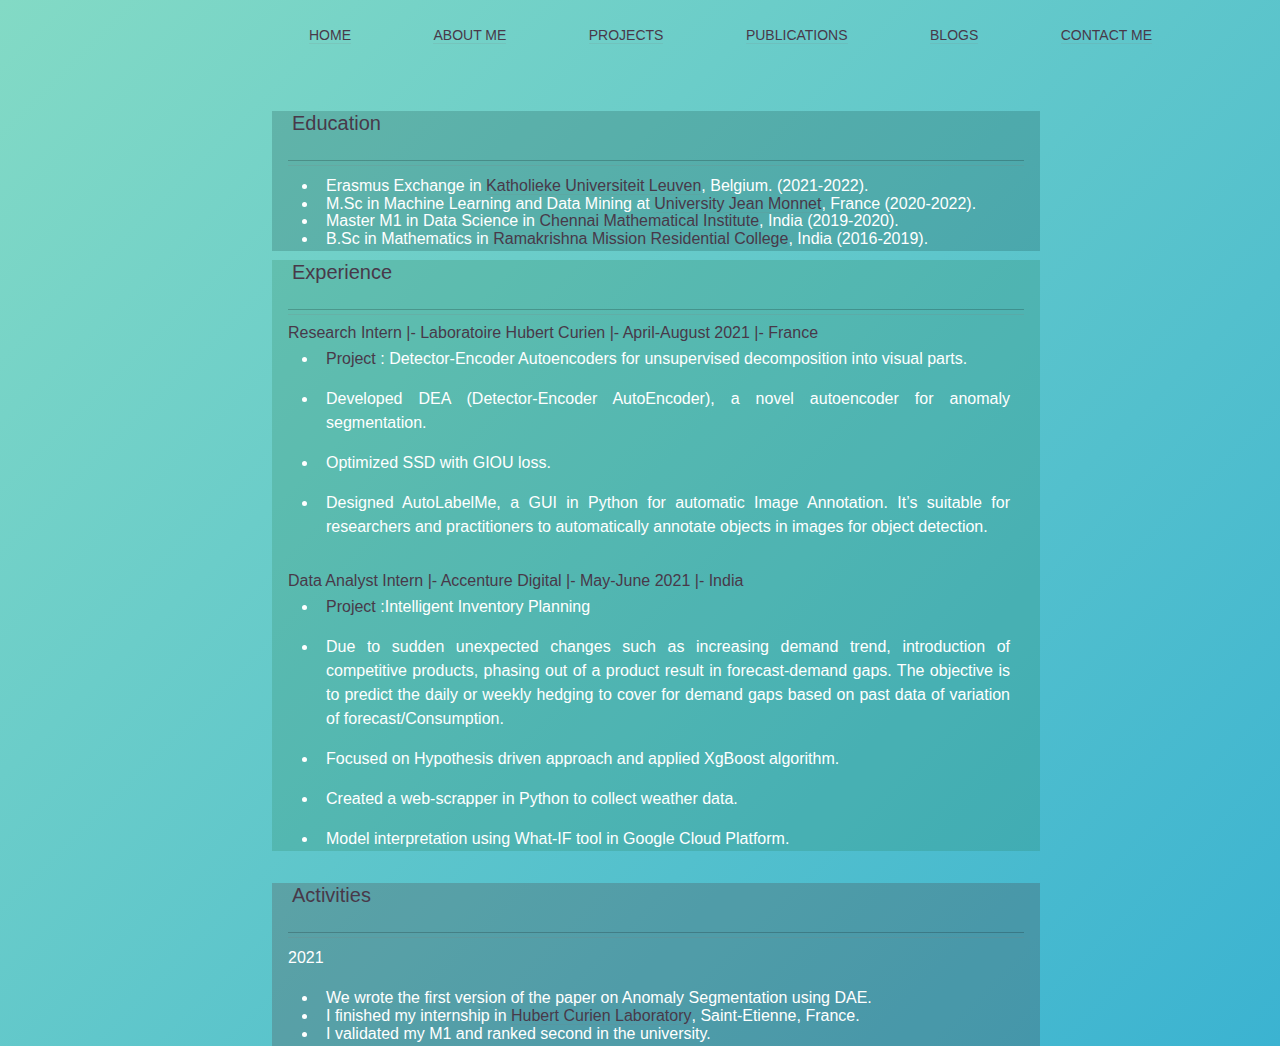
==== about-me.html @ 8ea0d75a "added experience section" ====
<!DOCTYPE html>
<html lang="en">
<head>
		<title>Md.Sadil Khan</title>
		<link rel="apple-touch-icon" sizes="180x180" href="favicon/apple-touch-icon.png">
		<link rel="icon" type="image/png" sizes="32x32" href="favicon/favicon-32x32.png">
		<link rel="icon" type="image/png" sizes="16x16" href="favicon/favicon-16x16.png">
		<link rel="manifest" href="favicon/site.webmanifest">
		<link rel="mask-icon" href="favicon/safari-pinned-tab.svg" color="#44c4e4">
		<meta name="msapplication-TileColor" content="#da532c">
		<meta name="theme-color" content="#ffffff">
    <meta charset="utf-8">
		<meta name="viewport" content="width=device-width, initial-scale=1, user-scalable=no" />
		<link rel="stylesheet" href="assets/css/main.css" />
		<noscript><link rel="stylesheet" href="assets/css/noscript.css" /></noscript>

    <link rel="stylesheet" href="assets/css/styles.css">
</head>
<body>
    <section style="height:100%">
        <!-- Nav -->
        <header>
		<div class="container">
			<nav>
				<ul>
					<li><a href="index.html"><b>Home</b></a></li>
					<li><a href="about-me.html"><b>About Me</b></a></li>
					<li>
						<a href="projects.html"><b>Projects</b></a>
					</li>
					<li><a href="publications.html"><b>Publications</b></a></li>
					<li><a href="blogs.html"><b>Blogs</b></a></li>
					<li><a href="contacts.html"><b>Contact Me</b></a></li>
				</ul>
			</nav>
        </div> 
    </header>

	<div style="background: rgba(12, 56, 49, 0.2);margin-top: 4em; margin-left: 17em;margin-right: 15em;">
			<h3 style="margin-left: 1em;"> Education </h3>
			<!-- Main -->
			<hr style="border-top: 1px solid rgb(0, 0, 0,0.2);margin-top: -3em; margin-left: 1em; margin-right: 1em; margin-bottom: 5em">

            <ul style="margin-left: 1em; padding: 0rem 3rem ;">
                <li style="margin-bottom: -1.4em;">
					<p> Erasmus Exchange in <a href="https://www.kuleuven.be/kuleuven/"><strong>Katholieke Universiteit Leuven</strong></a>, Belgium. (2021-2022).</p>
                </li>
                <li style="margin-bottom: -1.4em;">
                   <p> M.Sc in Machine Learning and Data Mining at <a href="https://mldm.univ-st-etienne.fr"><strong>University Jean Monnet</strong></a>, France (2020-2022). </p>
                </li>
                <li style="margin-bottom: -1.4em;">
                    <p> Master M1 in Data Science in <a href="https://www.cmi.ac.in/teaching/msc-data-science/"><strong>Chennai Mathematical Institute</strong></a>, India (2019-2020).</p>
                </li>
				<li style="margin-bottom: -1.4em;">
					<p>B.Sc in Mathematics in <strong>Ramakrishna Mission Residential College</strong>, India (2016-2019). </p>
				</li>
            </ul>
		</div>

		<div style="background: rgba(35, 121, 73, 0.2);margin-top: 2em; margin-left: 17em; margin-right: 15em;">
			<h3 style="margin-left: 1em;"> Experience </h3>
			<hr style="border-top: 1px solid rgb(0, 0, 0,0.2);margin-top: -3em; margin-left: 1em; margin-right: 1em; margin-bottom: 5em">
			<h4 style="margin-top: 2em; margin-left: 1em;">Research Intern |- Laboratoire Hubert Curien |- April-August 2021 |- France</h4>
			<ul style="margin-left: 1em; padding: 0rem 3rem;">
				<li class="l1">
					<p> <strong>Project</strong> : Detector-Encoder Autoencoders for unsupervised decomposition into visual parts.</p>

				</li>
				<li class="l1">
					<p>Developed DEA (Detector-Encoder AutoEncoder), a novel autoencoder for anomaly segmentation.</p>
				</li>
				<li class="l1"> 
					<p>
						Optimized SSD with GIOU loss.
					</p>
				</li>
				<li class="l1"> 
				<p>
					Designed AutoLabelMe, a GUI in Python for automatic Image Annotation. It’s suitable for researchers and
					practitioners to automatically annotate objects in images for object detection.
				</p></li>
				
			</ul>

			<h4 style="margin-top: 2em; margin-left: 1em;">Data Analyst Intern |- Accenture Digital |- May-June 2021 |- India</h4>
			<ul style="margin-left: 1em; padding: 0rem 3rem;">
				<li class="l1">
					<p> <strong>Project</strong> :Intelligent Inventory Planning</p>
				</li>
				<li class="l1">
					<p>Due to sudden unexpected changes such as increasing demand trend, introduction of competitive products, phasing out of a product result in forecast-demand gaps.
						The objective is to predict the daily or weekly hedging to cover for demand gaps based on past data of variation of forecast/Consumption.</p>
				</li>
				<li class="l1"> 
					<p>
						Focused on Hypothesis driven approach and applied XgBoost algorithm.
					</p>
				</li>
				<li class="l1">
					<p>
						Created a web-scrapper in Python to collect weather data.
					</p>
				</li>
				<li class="l1"> 
				<p>
					Model interpretation using What-IF tool in Google Cloud Platform.
				</p></li>
				
			</ul>

		
		</div>

		<div style="background: rgba(80, 21, 21, 0.2);margin-top: 2em; margin-left: 17em; margin-right: 15em;">
			<h3 style="margin-left: 1em;"> Activities </h3>

			<hr style="border-top: 1px solid rgb(0, 0, 0,0.2);margin-top: -3em; margin-left: 1em; margin-right: 1em; margin-bottom: 5em">
				
			<p style="margin-top: 2em; margin-left: 1em;">2021</p>
			<ul style="margin-left: 1em; padding: 0rem 3rem;">
				<li style="margin-bottom: -1.4em;">
					<p> We wrote the first version of the paper on Anomaly Segmentation using DAE.</p>

				</li>
				<li style="margin-bottom: -1.4em;">
					<p>I finished my internship in <a href="https://laboratoirehubertcurien.univ-st-etienne.fr/en/index.html"><strong>Hubert Curien Laboratory</strong></a>, Saint-Etienne, France.</p>
				</li>
				<li style="margin-bottom: -1.4em;"> 
					<p>
						I validated my M1 and ranked second in the university.
					</p>
				</li>
			</ul>


		</div>





<!-- Scripts -->
<script src="assets/js/jquery.dropotron.min.js"></script>
<script src="assets/js/jquery.scrolly.min.js"></script>
<script src="assets/js/jquery.scrollex.min.js"></script>
<script src="assets/js/browser.min.js"></script>
<script src="assets/js/breakpoints.min.js"></script>
<script src="assets/js/util.js"></script>
<script src="assets/js/main.js"></script>

</section>

</body>
</html>
---- assets/css/main.css ----
@import url("https://fonts.googleapis.com/css?family=Source+Sans+Pro:300,300italic,400,400italic,600");
@import url("fontawesome-all.min.css");

/*
	Helios by HTML5 UP
	html5up.net | @ajlkn
	Free for personal and commercial use under the CCA 3.0 license (html5up.net/license)
*/


html, body, div, span, applet, object,
iframe, h1, h2, h3, h4, h5, h6, p, blockquote,
pre, a, abbr, acronym, address, big, cite,
code, del, dfn, em, img, ins, kbd, q, s, samp,
small, strike, strong, sub, sup, tt, var, b,
u, i, center, dl, dt, dd, ol, ul, li, fieldset,
form, label, legend, table, caption, tbody,
tfoot, thead, tr, th, td, article, aside,
canvas, details, embed, figure, figcaption,
footer, header, hgroup, menu, nav, output, ruby,
section, summary, time, mark, audio, video {
	margin: 0;
	padding: 0;
	border: 0;
	font-size: 100%;
	font: inherit;
	vertical-align: baseline;}

body {
	background-color: white;
	color: black;
	}
dark-mode {
	background-color: black;
	color: white;
	}

article, aside, details, figcaption, figure,
footer, header, hgroup, menu, nav, section {
	display: block;}

body {
	line-height: 1;
}

#toc_container {
    background: #afb6bd none repeat scroll 0 0;
    border: 1px solid #aaa;
    display: table;
    font-size: 95%;
    margin-bottom: 1em;
    padding: 20px;
    width: auto;
}

.toc_title {
    font-weight: 700;
    text-align: center;
}

#toc_container li, #toc_container ul, #toc_container ul li{
    list-style: outside none none !important;
}


figure {
	border: 1px #000000 solid;
	padding: 4px;
	margin: auto;
  }
  
  figcaption {
	background-color: rgb(0, 0, 0);
	color: rgb(255, 255, 255);
	font-style: italic;
	padding: 2px;
	text-align: center;
  }

ol, ul {
	list-style: none;
}

blockquote, q {
	quotes: none;
}

	blockquote:before, blockquote:after, q:before, q:after {
		content: '';
		content: none;
	}

table {
	border-collapse: collapse;
	border-spacing: 0;
}

body {
	-webkit-text-size-adjust: none;
}

mark {
	background-color: transparent;
	color: inherit;
}

input::-moz-focus-inner {
	border: 0;
	padding: 0;
}

input, select, textarea {
	-moz-appearance: none;
	-webkit-appearance: none;
	-ms-appearance: none;
	appearance: none;
}

/* Basic */

	html {
		box-sizing: border-box;
	}

	*, *:before, *:after {
		box-sizing: inherit;
	}

	body {
		background: #f0f4f4;
		color: #5b5b5b;
		font-size: 15pt;
		line-height: 1.85em;
		font-family: 'Source Sans Pro', sans-serif;
		font-weight: 300;
	}

		body.is-preload *, body.is-preload *:before, body.is-preload *:after {
			-moz-animation: none !important;
			-webkit-animation: none !important;
			-ms-animation: none !important;
			animation: none !important;
			-moz-transition: none !important;
			-webkit-transition: none !important;
			-ms-transition: none !important;
			transition: none !important;
		}

	input, textarea, select {
		font-size: 15pt;
		line-height: 1.85em;
		font-family: 'Source Sans Pro', sans-serif;
		font-weight: 300;
	}

	h1, h2, h3, h4, h5, h6 {
		font-weight: 400;
		color: #483949;
		line-height: 1.25em;
	}

	h1 a, h2 a, h3 a, h4 a, h5 a, h6 a {
		color: inherit;
		text-decoration: none;
		border-bottom-color: transparent;
	}

	h1 strong, h2 strong, h3 strong, h4 strong, h5 strong, h6 strong {
		font-weight: 600;
	}

	h2 {
		font-size: 2.85em;
	}

	h3 {
		font-size: 1.25em;
	}

	h4 {
		font-size: 1em;
		margin: 0 0 0.25em 0;
	}

	strong, b {
		font-weight: 400;
		color: #483949;
	}

	em, i {
		font-style: italic;
	}

	a {
		color: inherit;
		border-bottom: solid 1px rgba(128, 128, 128, 0.15);
		text-decoration: none;
		-moz-transition: background-color 0.35s ease-in-out, color 0.35s ease-in-out, border-bottom-color 0.35s ease-in-out;
		-webkit-transition: background-color 0.35s ease-in-out, color 0.35s ease-in-out, border-bottom-color 0.35s ease-in-out;
		-ms-transition: background-color 0.35s ease-in-out, color 0.35s ease-in-out, border-bottom-color 0.35s ease-in-out;
		transition: background-color 0.35s ease-in-out, color 0.35s ease-in-out, border-bottom-color 0.35s ease-in-out;
	}

		a:hover {
			color: #ef8376;
			border-bottom-color: transparent;
		}

	sub {
		position: relative;
		top: 0.5em;
		font-size: 0.8em;
	}

	sup {
		position: relative;
		top: -0.5em;
		font-size: 0.8em;
	}

	blockquote {
		border-left: solid 0.5em #ddd;
		padding: 1em 0 1em 2em;
		font-style: italic;
	}

	p, ul, ol, dl, table {
		margin-bottom: 1em;
	}

	p {
		text-align: justify;
	}

	br.clear {
		clear: both;
	}

	hr {
		position: relative;
		display: block;
		border: 0;
		top: 4.5em;
		margin-bottom: 9em;
		height: 6px;
		border-top: solid 1px rgba(128, 128, 128, 0.2);
		border-bottom: solid 1px rgba(128, 128, 128, 0.2);
	}

		hr:before, hr:after {
			content: '';
			position: absolute;
			top: -8px;
			display: block;
			width: 1px;
			height: 21px;
			background: rgba(128, 128, 128, 0.2);
		}

		hr:before {
			left: -1px;
		}

		hr:after {
			right: -1px;
		}

	.timestamp {
		color: rgba(128, 128, 128, 0.75);
		font-size: 0.8em;
	}

/* Container */

	.container {
		margin: 0 auto;
		max-width: 100%;
		width: 1400px;
	}

		@media screen and (max-width: 1680px) {

			.container {
				width: 1200px;
			}

		}

		@media screen and (max-width: 1280px) {

			.container {
				width: 100%;
			}

		}

		@media screen and (max-width: 960px) {

			.container {
				width: 100%;
			}

		}

		@media screen and (max-width: 840px) {

			.container {
				width: 100%;
			}

		}

		@media screen and (max-width: 736px) {

			.container {
				width: 100%;
			}

		}

/* Row */

	.row {
		display: flex;
		flex-wrap: wrap;
		box-sizing: border-box;
		align-items: stretch;
	}

		.row > * {
			box-sizing: border-box;
		}

		.row.gtr-uniform > * > :last-child {
			margin-bottom: 0;
		}

		.row.aln-left {
			justify-content: flex-start;
		}

		.row.aln-center {
			justify-content: center;
		}

		.row.aln-right {
			justify-content: flex-end;
		}

		.row.aln-top {
			align-items: flex-start;
		}

		.row.aln-middle {
			align-items: center;
		}

		.row.aln-bottom {
			align-items: flex-end;
		}

		.row > .imp {
			order: -1;
		}

		.row > .col-1 {
			width: 8.33333%;
		}

		.row > .off-1 {
			margin-left: 8.33333%;
		}

		.row > .col-2 {
			width: 16.66667%;
		}

		.row > .off-2 {
			margin-left: 16.66667%;
		}

		.row > .col-3 {
			width: 25%;
		}

		.row > .off-3 {
			margin-left: 25%;
		}

		.row > .col-4 {
			width: 33.33333%;
		}

		.row > .off-4 {
			margin-left: 33.33333%;
		}

		.row > .col-5 {
			width: 41.66667%;
		}

		.row > .off-5 {
			margin-left: 41.66667%;
		}

		.row > .col-6 {
			width: 50%;
		}

		.row > .off-6 {
			margin-left: 50%;
		}

		.row > .col-7 {
			width: 58.33333%;
		}

		.row > .off-7 {
			margin-left: 58.33333%;
		}

		.row > .col-8 {
			width: 66.66667%;
		}

		.row > .off-8 {
			margin-left: 66.66667%;
		}

		.row > .col-9 {
			width: 75%;
		}

		.row > .off-9 {
			margin-left: 75%;
		}

		.row > .col-10 {
			width: 83.33333%;
		}

		.row > .off-10 {
			margin-left: 83.33333%;
		}

		.row > .col-11 {
			width: 91.66667%;
		}

		.row > .off-11 {
			margin-left: 91.66667%;
		}

		.row > .col-12 {
			width: 100%;
		}

		.row > .off-12 {
			margin-left: 100%;
		}

		.row.gtr-0 {
			margin-top: 0px;
			margin-left: 0px;
		}

			.row.gtr-0 > * {
				padding: 0px 0 0 0px;
			}

			.row.gtr-0.gtr-uniform {
				margin-top: 0px;
			}

				.row.gtr-0.gtr-uniform > * {
					padding-top: 0px;
				}

		.row.gtr-25 {
			margin-top: -10px;
			margin-left: -10px;
		}

			.row.gtr-25 > * {
				padding: 10px 0 0 10px;
			}

			.row.gtr-25.gtr-uniform {
				margin-top: -10px;
			}

				.row.gtr-25.gtr-uniform > * {
					padding-top: 10px;
				}

		.row.gtr-50 {
			margin-top: -20px;
			margin-left: -20px;
		}

			.row.gtr-50 > * {
				padding: 20px 0 0 20px;
			}

			.row.gtr-50.gtr-uniform {
				margin-top: -20px;
			}

				.row.gtr-50.gtr-uniform > * {
					padding-top: 20px;
				}

		.row {
			margin-top: -40px;
			margin-left: -40px;
		}

			.row > * {
				padding: 40px 0 0 40px;
			}

			.row.gtr-uniform {
				margin-top: -40px;
			}

				.row.gtr-uniform > * {
					padding-top: 40px;
				}

		.row.gtr-150 {
			margin-top: -60px;
			margin-left: -60px;
		}

			.row.gtr-150 > * {
				padding: 60px 0 0 60px;
			}

			.row.gtr-150.gtr-uniform {
				margin-top: -60px;
			}

				.row.gtr-150.gtr-uniform > * {
					padding-top: 60px;
				}

		.row.gtr-200 {
			margin-top: -80px;
			margin-left: -80px;
		}

			.row.gtr-200 > * {
				padding: 80px 0 0 80px;
			}

			.row.gtr-200.gtr-uniform {
				margin-top: -80px;
			}

				.row.gtr-200.gtr-uniform > * {
					padding-top: 80px;
				}

		@media screen and (max-width: 1680px) {

			.row {
				display: flex;
				flex-wrap: wrap;
				box-sizing: border-box;
				align-items: stretch;
			}

				.row > * {
					box-sizing: border-box;
				}

				.row.gtr-uniform > * > :last-child {
					margin-bottom: 0;
				}

				.row.aln-left {
					justify-content: flex-start;
				}

				.row.aln-center {
					justify-content: center;
				}

				.row.aln-right {
					justify-content: flex-end;
				}

				.row.aln-top {
					align-items: flex-start;
				}

				.row.aln-middle {
					align-items: center;
				}

				.row.aln-bottom {
					align-items: flex-end;
				}

				.row > .imp-wide {
					order: -1;
				}

				.row > .col-1-wide {
					width: 8.33333%;
				}

				.row > .off-1-wide {
					margin-left: 8.33333%;
				}

				.row > .col-2-wide {
					width: 16.66667%;
				}

				.row > .off-2-wide {
					margin-left: 16.66667%;
				}

				.row > .col-3-wide {
					width: 25%;
				}

				.row > .off-3-wide {
					margin-left: 25%;
				}

				.row > .col-4-wide {
					width: 33.33333%;
				}

				.row > .off-4-wide {
					margin-left: 33.33333%;
				}

				.row > .col-5-wide {
					width: 41.66667%;
				}

				.row > .off-5-wide {
					margin-left: 41.66667%;
				}

				.row > .col-6-wide {
					width: 50%;
				}

				.row > .off-6-wide {
					margin-left: 50%;
				}

				.row > .col-7-wide {
					width: 58.33333%;
				}

				.row > .off-7-wide {
					margin-left: 58.33333%;
				}

				.row > .col-8-wide {
					width: 66.66667%;
				}

				.row > .off-8-wide {
					margin-left: 66.66667%;
				}

				.row > .col-9-wide {
					width: 75%;
				}

				.row > .off-9-wide {
					margin-left: 75%;
				}

				.row > .col-10-wide {
					width: 83.33333%;
				}

				.row > .off-10-wide {
					margin-left: 83.33333%;
				}

				.row > .col-11-wide {
					width: 91.66667%;
				}

				.row > .off-11-wide {
					margin-left: 91.66667%;
				}

				.row > .col-12-wide {
					width: 100%;
				}

				.row > .off-12-wide {
					margin-left: 100%;
				}

				.row.gtr-0 {
					margin-top: 0px;
					margin-left: 0px;
				}

					.row.gtr-0 > * {
						padding: 0px 0 0 0px;
					}

					.row.gtr-0.gtr-uniform {
						margin-top: 0px;
					}

						.row.gtr-0.gtr-uniform > * {
							padding-top: 0px;
						}

				.row.gtr-25 {
					margin-top: -10px;
					margin-left: -10px;
				}

					.row.gtr-25 > * {
						padding: 10px 0 0 10px;
					}

					.row.gtr-25.gtr-uniform {
						margin-top: -10px;
					}

						.row.gtr-25.gtr-uniform > * {
							padding-top: 10px;
						}

				.row.gtr-50 {
					margin-top: -20px;
					margin-left: -20px;
				}

					.row.gtr-50 > * {
						padding: 20px 0 0 20px;
					}

					.row.gtr-50.gtr-uniform {
						margin-top: -20px;
					}

						.row.gtr-50.gtr-uniform > * {
							padding-top: 20px;
						}

				.row {
					margin-top: -40px;
					margin-left: -40px;
				}

					.row > * {
						padding: 40px 0 0 40px;
					}

					.row.gtr-uniform {
						margin-top: -40px;
					}

						.row.gtr-uniform > * {
							padding-top: 40px;
						}

				.row.gtr-150 {
					margin-top: -60px;
					margin-left: -60px;
				}

					.row.gtr-150 > * {
						padding: 60px 0 0 60px;
					}

					.row.gtr-150.gtr-uniform {
						margin-top: -60px;
					}

						.row.gtr-150.gtr-uniform > * {
							padding-top: 60px;
						}

				.row.gtr-200 {
					margin-top: -80px;
					margin-left: -80px;
				}

					.row.gtr-200 > * {
						padding: 80px 0 0 80px;
					}

					.row.gtr-200.gtr-uniform {
						margin-top: -80px;
					}

						.row.gtr-200.gtr-uniform > * {
							padding-top: 80px;
						}

		}

		@media screen and (max-width: 1280px) {

			.row {
				display: flex;
				flex-wrap: wrap;
				box-sizing: border-box;
				align-items: stretch;
			}

				.row > * {
					box-sizing: border-box;
				}

				.row.gtr-uniform > * > :last-child {
					margin-bottom: 0;
				}

				.row.aln-left {
					justify-content: flex-start;
				}

				.row.aln-center {
					justify-content: center;
				}

				.row.aln-right {
					justify-content: flex-end;
				}

				.row.aln-top {
					align-items: flex-start;
				}

				.row.aln-middle {
					align-items: center;
				}

				.row.aln-bottom {
					align-items: flex-end;
				}

				.row > .imp-normal {
					order: -1;
				}

				.row > .col-1-normal {
					width: 8.33333%;
				}

				.row > .off-1-normal {
					margin-left: 8.33333%;
				}

				.row > .col-2-normal {
					width: 16.66667%;
				}

				.row > .off-2-normal {
					margin-left: 16.66667%;
				}

				.row > .col-3-normal {
					width: 25%;
				}

				.row > .off-3-normal {
					margin-left: 25%;
				}

				.row > .col-4-normal {
					width: 33.33333%;
				}

				.row > .off-4-normal {
					margin-left: 33.33333%;
				}

				.row > .col-5-normal {
					width: 41.66667%;
				}

				.row > .off-5-normal {
					margin-left: 41.66667%;
				}

				.row > .col-6-normal {
					width: 50%;
				}

				.row > .off-6-normal {
					margin-left: 50%;
				}

				.row > .col-7-normal {
					width: 58.33333%;
				}

				.row > .off-7-normal {
					margin-left: 58.33333%;
				}

				.row > .col-8-normal {
					width: 66.66667%;
				}

				.row > .off-8-normal {
					margin-left: 66.66667%;
				}

				.row > .col-9-normal {
					width: 75%;
				}

				.row > .off-9-normal {
					margin-left: 75%;
				}

				.row > .col-10-normal {
					width: 83.33333%;
				}

				.row > .off-10-normal {
					margin-left: 83.33333%;
				}

				.row > .col-11-normal {
					width: 91.66667%;
				}

				.row > .off-11-normal {
					margin-left: 91.66667%;
				}

				.row > .col-12-normal {
					width: 100%;
				}

				.row > .off-12-normal {
					margin-left: 100%;
				}

				.row.gtr-0 {
					margin-top: 0px;
					margin-left: 0px;
				}

					.row.gtr-0 > * {
						padding: 0px 0 0 0px;
					}

					.row.gtr-0.gtr-uniform {
						margin-top: 0px;
					}

						.row.gtr-0.gtr-uniform > * {
							padding-top: 0px;
						}

				.row.gtr-25 {
					margin-top: -9px;
					margin-left: -9px;
				}

					.row.gtr-25 > * {
						padding: 9px 0 0 9px;
					}

					.row.gtr-25.gtr-uniform {
						margin-top: -9px;
					}

						.row.gtr-25.gtr-uniform > * {
							padding-top: 9px;
						}

				.row.gtr-50 {
					margin-top: -18px;
					margin-left: -18px;
				}

					.row.gtr-50 > * {
						padding: 18px 0 0 18px;
					}

					.row.gtr-50.gtr-uniform {
						margin-top: -18px;
					}

						.row.gtr-50.gtr-uniform > * {
							padding-top: 18px;
						}

				.row {
					margin-top: -36px;
					margin-left: -36px;
				}

					.row > * {
						padding: 36px 0 0 36px;
					}

					.row.gtr-uniform {
						margin-top: -36px;
					}

						.row.gtr-uniform > * {
							padding-top: 36px;
						}

				.row.gtr-150 {
					margin-top: -54px;
					margin-left: -54px;
				}

					.row.gtr-150 > * {
						padding: 54px 0 0 54px;
					}

					.row.gtr-150.gtr-uniform {
						margin-top: -54px;
					}

						.row.gtr-150.gtr-uniform > * {
							padding-top: 54px;
						}

				.row.gtr-200 {
					margin-top: -72px;
					margin-left: -72px;
				}

					.row.gtr-200 > * {
						padding: 72px 0 0 72px;
					}

					.row.gtr-200.gtr-uniform {
						margin-top: -72px;
					}

						.row.gtr-200.gtr-uniform > * {
							padding-top: 72px;
						}

		}

		@media screen and (max-width: 960px) {

			.row {
				display: flex;
				flex-wrap: wrap;
				box-sizing: border-box;
				align-items: stretch;
			}

				.row > * {
					box-sizing: border-box;
				}

				.row.gtr-uniform > * > :last-child {
					margin-bottom: 0;
				}

				.row.aln-left {
					justify-content: flex-start;
				}

				.row.aln-center {
					justify-content: center;
				}

				.row.aln-right {
					justify-content: flex-end;
				}

				.row.aln-top {
					align-items: flex-start;
				}

				.row.aln-middle {
					align-items: center;
				}

				.row.aln-bottom {
					align-items: flex-end;
				}

				.row > .imp-narrow {
					order: -1;
				}

				.row > .col-1-narrow {
					width: 8.33333%;
				}

				.row > .off-1-narrow {
					margin-left: 8.33333%;
				}

				.row > .col-2-narrow {
					width: 16.66667%;
				}

				.row > .off-2-narrow {
					margin-left: 16.66667%;
				}

				.row > .col-3-narrow {
					width: 25%;
				}

				.row > .off-3-narrow {
					margin-left: 25%;
				}

				.row > .col-4-narrow {
					width: 33.33333%;
				}

				.row > .off-4-narrow {
					margin-left: 33.33333%;
				}

				.row > .col-5-narrow {
					width: 41.66667%;
				}

				.row > .off-5-narrow {
					margin-left: 41.66667%;
				}

				.row > .col-6-narrow {
					width: 50%;
				}

				.row > .off-6-narrow {
					margin-left: 50%;
				}

				.row > .col-7-narrow {
					width: 58.33333%;
				}

				.row > .off-7-narrow {
					margin-left: 58.33333%;
				}

				.row > .col-8-narrow {
					width: 66.66667%;
				}

				.row > .off-8-narrow {
					margin-left: 66.66667%;
				}

				.row > .col-9-narrow {
					width: 75%;
				}

				.row > .off-9-narrow {
					margin-left: 75%;
				}

				.row > .col-10-narrow {
					width: 83.33333%;
				}

				.row > .off-10-narrow {
					margin-left: 83.33333%;
				}

				.row > .col-11-narrow {
					width: 91.66667%;
				}

				.row > .off-11-narrow {
					margin-left: 91.66667%;
				}

				.row > .col-12-narrow {
					width: 100%;
				}

				.row > .off-12-narrow {
					margin-left: 100%;
				}

				.row.gtr-0 {
					margin-top: 0px;
					margin-left: 0px;
				}

					.row.gtr-0 > * {
						padding: 0px 0 0 0px;
					}

					.row.gtr-0.gtr-uniform {
						margin-top: 0px;
					}

						.row.gtr-0.gtr-uniform > * {
							padding-top: 0px;
						}

				.row.gtr-25 {
					margin-top: -8px;
					margin-left: -8px;
				}

					.row.gtr-25 > * {
						padding: 8px 0 0 8px;
					}

					.row.gtr-25.gtr-uniform {
						margin-top: -8px;
					}

						.row.gtr-25.gtr-uniform > * {
							padding-top: 8px;
						}

				.row.gtr-50 {
					margin-top: -16px;
					margin-left: -16px;
				}

					.row.gtr-50 > * {
						padding: 16px 0 0 16px;
					}

					.row.gtr-50.gtr-uniform {
						margin-top: -16px;
					}

						.row.gtr-50.gtr-uniform > * {
							padding-top: 16px;
						}

				.row {
					margin-top: -32px;
					margin-left: -32px;
				}

					.row > * {
						padding: 32px 0 0 32px;
					}

					.row.gtr-uniform {
						margin-top: -32px;
					}

						.row.gtr-uniform > * {
							padding-top: 32px;
						}

				.row.gtr-150 {
					margin-top: -48px;
					margin-left: -48px;
				}

					.row.gtr-150 > * {
						padding: 48px 0 0 48px;
					}

					.row.gtr-150.gtr-uniform {
						margin-top: -48px;
					}

						.row.gtr-150.gtr-uniform > * {
							padding-top: 48px;
						}

				.row.gtr-200 {
					margin-top: -64px;
					margin-left: -64px;
				}

					.row.gtr-200 > * {
						padding: 64px 0 0 64px;
					}

					.row.gtr-200.gtr-uniform {
						margin-top: -64px;
					}

						.row.gtr-200.gtr-uniform > * {
							padding-top: 64px;
						}

		}

		@media screen and (max-width: 840px) {

			.row {
				display: flex;
				flex-wrap: wrap;
				box-sizing: border-box;
				align-items: stretch;
			}

				.row > * {
					box-sizing: border-box;
				}

				.row.gtr-uniform > * > :last-child {
					margin-bottom: 0;
				}

				.row.aln-left {
					justify-content: flex-start;
				}

				.row.aln-center {
					justify-content: center;
				}

				.row.aln-right {
					justify-content: flex-end;
				}

				.row.aln-top {
					align-items: flex-start;
				}

				.row.aln-middle {
					align-items: center;
				}

				.row.aln-bottom {
					align-items: flex-end;
				}

				.row > .imp-narrower {
					order: -1;
				}

				.row > .col-1-narrower {
					width: 8.33333%;
				}

				.row > .off-1-narrower {
					margin-left: 8.33333%;
				}

				.row > .col-2-narrower {
					width: 16.66667%;
				}

				.row > .off-2-narrower {
					margin-left: 16.66667%;
				}

				.row > .col-3-narrower {
					width: 25%;
				}

				.row > .off-3-narrower {
					margin-left: 25%;
				}

				.row > .col-4-narrower {
					width: 33.33333%;
				}

				.row > .off-4-narrower {
					margin-left: 33.33333%;
				}

				.row > .col-5-narrower {
					width: 41.66667%;
				}

				.row > .off-5-narrower {
					margin-left: 41.66667%;
				}

				.row > .col-6-narrower {
					width: 50%;
				}

				.row > .off-6-narrower {
					margin-left: 50%;
				}

				.row > .col-7-narrower {
					width: 58.33333%;
				}

				.row > .off-7-narrower {
					margin-left: 58.33333%;
				}

				.row > .col-8-narrower {
					width: 66.66667%;
				}

				.row > .off-8-narrower {
					margin-left: 66.66667%;
				}

				.row > .col-9-narrower {
					width: 75%;
				}

				.row > .off-9-narrower {
					margin-left: 75%;
				}

				.row > .col-10-narrower {
					width: 83.33333%;
				}

				.row > .off-10-narrower {
					margin-left: 83.33333%;
				}

				.row > .col-11-narrower {
					width: 91.66667%;
				}

				.row > .off-11-narrower {
					margin-left: 91.66667%;
				}

				.row > .col-12-narrower {
					width: 100%;
				}

				.row > .off-12-narrower {
					margin-left: 100%;
				}

				.row.gtr-0 {
					margin-top: 0px;
					margin-left: 0px;
				}

					.row.gtr-0 > * {
						padding: 0px 0 0 0px;
					}

					.row.gtr-0.gtr-uniform {
						margin-top: 0px;
					}

						.row.gtr-0.gtr-uniform > * {
							padding-top: 0px;
						}

				.row.gtr-25 {
					margin-top: -8px;
					margin-left: -8px;
				}

					.row.gtr-25 > * {
						padding: 8px 0 0 8px;
					}

					.row.gtr-25.gtr-uniform {
						margin-top: -8px;
					}

						.row.gtr-25.gtr-uniform > * {
							padding-top: 8px;
						}

				.row.gtr-50 {
					margin-top: -16px;
					margin-left: -16px;
				}

					.row.gtr-50 > * {
						padding: 16px 0 0 16px;
					}

					.row.gtr-50.gtr-uniform {
						margin-top: -16px;
					}

						.row.gtr-50.gtr-uniform > * {
							padding-top: 16px;
						}

				.row {
					margin-top: -32px;
					margin-left: -32px;
				}

					.row > * {
						padding: 32px 0 0 32px;
					}

					.row.gtr-uniform {
						margin-top: -32px;
					}

						.row.gtr-uniform > * {
							padding-top: 32px;
						}

				.row.gtr-150 {
					margin-top: -48px;
					margin-left: -48px;
				}

					.row.gtr-150 > * {
						padding: 48px 0 0 48px;
					}

					.row.gtr-150.gtr-uniform {
						margin-top: -48px;
					}

						.row.gtr-150.gtr-uniform > * {
							padding-top: 48px;
						}

				.row.gtr-200 {
					margin-top: -64px;
					margin-left: -64px;
				}

					.row.gtr-200 > * {
						padding: 64px 0 0 64px;
					}

					.row.gtr-200.gtr-uniform {
						margin-top: -64px;
					}

						.row.gtr-200.gtr-uniform > * {
							padding-top: 64px;
						}

		}

		@media screen and (max-width: 736px) {

			.row {
				display: flex;
				flex-wrap: wrap;
				box-sizing: border-box;
				align-items: stretch;
			}

				.row > * {
					box-sizing: border-box;
				}

				.row.gtr-uniform > * > :last-child {
					margin-bottom: 0;
				}

				.row.aln-left {
					justify-content: flex-start;
				}

				.row.aln-center {
					justify-content: center;
				}

				.row.aln-right {
					justify-content: flex-end;
				}

				.row.aln-top {
					align-items: flex-start;
				}

				.row.aln-middle {
					align-items: center;
				}

				.row.aln-bottom {
					align-items: flex-end;
				}

				.row > .imp-mobile {
					order: -1;
				}

				.row > .col-1-mobile {
					width: 8.33333%;
				}

				.row > .off-1-mobile {
					margin-left: 8.33333%;
				}

				.row > .col-2-mobile {
					width: 16.66667%;
				}

				.row > .off-2-mobile {
					margin-left: 16.66667%;
				}

				.row > .col-3-mobile {
					width: 25%;
				}

				.row > .off-3-mobile {
					margin-left: 25%;
				}

				.row > .col-4-mobile {
					width: 33.33333%;
				}

				.row > .off-4-mobile {
					margin-left: 33.33333%;
				}

				.row > .col-5-mobile {
					width: 41.66667%;
				}

				.row > .off-5-mobile {
					margin-left: 41.66667%;
				}

				.row > .col-6-mobile {
					width: 50%;
				}

				.row > .off-6-mobile {
					margin-left: 50%;
				}

				.row > .col-7-mobile {
					width: 58.33333%;
				}

				.row > .off-7-mobile {
					margin-left: 58.33333%;
				}

				.row > .col-8-mobile {
					width: 66.66667%;
				}

				.row > .off-8-mobile {
					margin-left: 66.66667%;
				}

				.row > .col-9-mobile {
					width: 75%;
				}

				.row > .off-9-mobile {
					margin-left: 75%;
				}

				.row > .col-10-mobile {
					width: 83.33333%;
				}

				.row > .off-10-mobile {
					margin-left: 83.33333%;
				}

				.row > .col-11-mobile {
					width: 91.66667%;
				}

				.row > .off-11-mobile {
					margin-left: 91.66667%;
				}

				.row > .col-12-mobile {
					width: 100%;
				}

				.row > .off-12-mobile {
					margin-left: 100%;
				}

				.row.gtr-0 {
					margin-top: 0px;
					margin-left: 0px;
				}

					.row.gtr-0 > * {
						padding: 0px 0 0 0px;
					}

					.row.gtr-0.gtr-uniform {
						margin-top: 0px;
					}

						.row.gtr-0.gtr-uniform > * {
							padding-top: 0px;
						}

				.row.gtr-25 {
					margin-top: -5px;
					margin-left: -5px;
				}

					.row.gtr-25 > * {
						padding: 5px 0 0 5px;
					}

					.row.gtr-25.gtr-uniform {
						margin-top: -5px;
					}

						.row.gtr-25.gtr-uniform > * {
							padding-top: 5px;
						}

				.row.gtr-50 {
					margin-top: -10px;
					margin-left: -10px;
				}

					.row.gtr-50 > * {
						padding: 10px 0 0 10px;
					}

					.row.gtr-50.gtr-uniform {
						margin-top: -10px;
					}

						.row.gtr-50.gtr-uniform > * {
							padding-top: 10px;
						}

				.row {
					margin-top: -20px;
					margin-left: -20px;
				}

					.row > * {
						padding: 20px 0 0 20px;
					}

					.row.gtr-uniform {
						margin-top: -20px;
					}

						.row.gtr-uniform > * {
							padding-top: 20px;
						}

				.row.gtr-150 {
					margin-top: -30px;
					margin-left: -30px;
				}

					.row.gtr-150 > * {
						padding: 30px 0 0 30px;
					}

					.row.gtr-150.gtr-uniform {
						margin-top: -30px;
					}

						.row.gtr-150.gtr-uniform > * {
							padding-top: 30px;
						}

				.row.gtr-200 {
					margin-top: -40px;
					margin-left: -40px;
				}

					.row.gtr-200 > * {
						padding: 40px 0 0 40px;
					}

					.row.gtr-200.gtr-uniform {
						margin-top: -40px;
					}

						.row.gtr-200.gtr-uniform > * {
							padding-top: 40px;
						}

		}

/* Sections/Article */

	section, article {
		margin-bottom: 3em;
	}

		section > :last-child, section:last-child, article > :last-child, article:last-child {
			margin-bottom: 0;
		}

		section.special > header, section.special > footer, article.special > header, article.special > footer {
			text-align: center;
		}

	.row > section, .row > article {
		margin-bottom: 0;
	}

	header {
		margin: 0 0 1em 0;
	}

		header > p {
			display: block;
			font-size: 1.5em;
			margin: 1em 0 2em 0;
			line-height: 1.5em;
			text-align: inherit;
		}

	footer {
		margin: 2.5em 0 0 0;
	}

/* Image */

	.image {
		position: relative;
		display: inline-block;
		border: 0;
		outline: 0;
	}

		.image img {
			display: block;
			width: 100%;
		}

		.image.fit {
			display: block;
			width: 100%;
		}

		.image.featured {
			display: block;
			width: 100%;
			margin: 0 0 4em 0;
		}

		.image.left {
			float: left;
			margin: 0 2em 2em 0;
		}

		.image.centered {
			display: block;
			margin: 0 0 2em 0;
		}

			.image.centered img {
				margin: 0 auto;
				width: auto;
			}

/* List */

	ul {
		list-style: disc;
		padding-left: 1em;
	}

		ul li {
			padding-left: 0.5em;
		}

	ol {
		list-style: decimal;
		padding-left: 1.25em;
	}

		ol li {
			padding-left: 0.25em;
		}

/* Actions */

	ul.actions {
		margin: 3em 0 0 0;
		list-style: none;
		padding-left: 0;
	}

		form ul.actions {
			margin-top: 0;
		}

		ul.actions li {
			display: inline-block;
			margin: 0 0.75em 0 0.75em;
			padding-left: 0;
		}

			ul.actions li:first-child {
				margin-left: 0;
			}

			ul.actions li:last-child {
				margin-right: 0;
			}

/* Divided */

	ul.divided {
		list-style: none;
		padding-left: 0;
	}

		ul.divided li {
			border-top: solid 1px rgba(128, 128, 128, 0.2);
			padding-top: 1.5em;
			margin-top: 1.5em;
			padding-left: 0;
		}

			ul.divided li:first-child {
				border-top: 0;
				padding-top: 0;
				margin-top: 0;
			}

/* Menu */

	ul.menu {
		height: 1em;
		line-height: 1em;
		list-style: none;
		padding-left: 0;
	}

		ul.menu li {
			display: inline-block;
			border-left: solid 1px rgba(128, 128, 128, 0.2);
			padding-left: 1.25em;
			margin-left: 1.25em;
		}

			ul.menu li:first-child {
				border-left: 0;
				padding-left: 0;
				margin-left: 0;
			}

/* Icons */

	ul.icons {
		position: relative;
		background: rgba(128, 128, 128, 0.05);
		border-radius: 4em;
		display: inline-block;
		padding: 0.35em 0.75em 0.35em 0.75em;
		font-size: 1.25em;
		cursor: default;
		list-style: none;
	}

		ul.icons li {
			display: inline-block;
			padding-left: 0;
		}

			ul.icons li a {
				display: inline-block;
				background: none;
				width: 2.5em;
				height: 2.5em;
				line-height: 2.5em;
				text-align: center;
				border-radius: 100%;
				border: 0;
				color: inherit;
			}

				ul.icons li a:hover {
					color: #ef8376;
				}

/* Form */

	form label {
		display: block;
		font-weight: 400;
		color: #483949;
		margin: 0 0 1em 0;
	}

	form input[type="text"],
	form input[type="email"],
	form input[type="password"],
	form select,
	form textarea {
		-webkit-appearance: none;
		display: block;
		border: 0;
		background: #fafafa;
		width: 100%;
		border-radius: 0.5em;
		border: solid 1px #E5E5E5;
		padding: 1em;
		-moz-transition: background-color 0.35s ease-in-out, border-color 0.35s ease-in-out;
		-webkit-transition: background-color 0.35s ease-in-out, border-color 0.35s ease-in-out;
		-ms-transition: background-color 0.35s ease-in-out, border-color 0.35s ease-in-out;
		transition: background-color 0.35s ease-in-out, border-color 0.35s ease-in-out;
	}

		form input[type="text"]:focus,
		form input[type="email"]:focus,
		form input[type="password"]:focus,
		form select:focus,
		form textarea:focus {
			background: #fff;
			border-color: #df7366;
		}

	form input[type="text"],
	form input[type="email"],
	form input[type="password"],
	form select {
		line-height: 1em;
	}

	form textarea {
		min-height: 9em;
	}

	form ::-webkit-input-placeholder {
		color: #555 !important;
	}

	form :-moz-placeholder {
		color: #555 !important;
	}

	form ::-moz-placeholder {
		color: #555 !important;
	}

	form :-ms-input-placeholder {
		color: #555 !important;
	}

	form ::-moz-focus-inner {
		border: 0;
	}

/* Table */

	table {
		width: 100%;
	}

		table.default {
			width: 100%;
		}

			table.default tbody tr {
				border-top: solid 1px #e5e5e5;
			}

				table.default tbody tr:first-child {
					border-top: 0;
				}

				table.default tbody tr:nth-child(2n+1) {
					background: #fafafa;
				}

			table.default td {
				padding: 0.5em 1em 0.5em 1em;
			}

			table.default th {
				text-align: left;
				font-weight: 400;
				padding: 0.5em 1em 0.5em 1em;
			}

			table.default thead {
				border-bottom: solid 2px #e5e5e5;
			}

			table.default tfoot {
				border-top: solid 2px #e5e5e5;
			}

/* Button */

	input[type="button"],
	input[type="submit"],
	input[type="reset"],
	button,
	.button {
		position: relative;
		display: inline-block;
		background: #df7366;
		color: #fff;
		text-align: center;
		border-radius: 0.5em;
		text-decoration: none;
		padding: 0.65em 3em 0.65em 3em;
		border: 0;
		cursor: pointer;
		outline: 0;
		font-weight: 300;
		-moz-transition: background-color 0.35s ease-in-out, color 0.35s ease-in-out, border-bottom-color 0.35s ease-in-out;
		-webkit-transition: background-color 0.35s ease-in-out, color 0.35s ease-in-out, border-bottom-color 0.35s ease-in-out;
		-ms-transition: background-color 0.35s ease-in-out, color 0.35s ease-in-out, border-bottom-color 0.35s ease-in-out;
		transition: background-color 0.35s ease-in-out, color 0.35s ease-in-out, border-bottom-color 0.35s ease-in-out;
	}

		input[type="button"]:hover,
		input[type="submit"]:hover,
		input[type="reset"]:hover,
		button:hover,
		.button:hover {
			color: #fff;
			background: #ef8376;
		}

		input[type="button"].alt,
		input[type="submit"].alt,
		input[type="reset"].alt,
		button.alt,
		.button.alt {
			background: #2B252C;
		}

			input[type="button"].alt:hover,
			input[type="submit"].alt:hover,
			input[type="reset"].alt:hover,
			button.alt:hover,
			.button.alt:hover {
				background: #3B353C;
			}

/* Post */

	.post.stub {
		text-align: center;
	}

		.post.stub header {
			margin: 0;
		}

/* Icons */

	.icon {
		text-decoration: none;
		text-decoration: none;
	}

		.icon:before {
			-moz-osx-font-smoothing: grayscale;
			-webkit-font-smoothing: antialiased;
			display: inline-block;
			font-style: normal;
			font-variant: normal;
			text-rendering: auto;
			line-height: 1;
			text-transform: none !important;
			font-family: 'Font Awesome 5 Free';
			font-weight: 400;
		}

		.icon:before {
			line-height: inherit;
			font-size: 1.25em;
		}

		.icon > .label {
			display: none;
		}

		.icon.solid:before {
			font-weight: 900;
		}

		.icon.brands:before {
			font-family: 'Font Awesome 5 Brands';
		}

		.icon.circled {
			position: relative;
			display: inline-block;
			background: #2b252c;
			color: #fff;
			border-radius: 100%;
			width: 3em;
			height: 3em;
			line-height: 3em;
			text-align: center;
			font-size: 1.25em;
		}

			header .icon.circled {
				margin: 0 0 2em 0;
			}

/* Wrapper */

	.wrapper {
		background: #fff;
		margin: 0 0 2em 0;
		padding: 6em 0 6em 0;
	}

		.wrapper.style2 {
			padding-top: 0;
		}

/* Header */

	#header {
		position: relative;
		background-image: url("../../images/header.jpg");
		background-size: cover;
		background-position: center center;
		background-attachment: fixed;
		color: #fff;
		text-align: center;
		padding: 7.5em 0 2em 0;
		cursor: default;
	}

		#header:before {
			content: '';
			display: inline-block;
			vertical-align: middle;
			height: 100%;
		}

		#header .inner {
			position: relative;
			z-index: 1;
			margin: 0;
			display: inline-block;
			vertical-align: middle;
		}

		#header header {
			display: inline-block;
		}

			#header header > p {
				font-size: 1.25em;
				margin: 0;
			}

		#header h1 {
			color: #fff;
			font-size: 3em;
			line-height: 1em;
		}

			#header h1 a {
				color: inherit;
			}

		#header .button {
			display: inline-block;
			border-radius: 100%;
			width: 4.5em;
			height: 4.5em;
			line-height: 4.5em;
			text-align: center;
			font-size: 1.25em;
			padding: 0;
		}

		#header hr {
			top: 1.5em;
			margin-bottom: 3em;
			border-bottom-color: rgba(192, 192, 192, 0.35);
			box-shadow: inset 0 1px 0 0 rgba(192, 192, 192, 0.35);
		}

			#header hr:before, #header hr:after {
				background: rgba(192, 192, 192, 0.35);
			}

		#header footer {
			margin: 1em 0 0 0;
		}

	body.homepage #header {
		height: 100vh;
		min-height: 40em;
	}

		body.homepage #header h1 {
			font-size: 4em;
		}

		body.homepage #header:after {
			content: '';
			background: #1C0920;
			display: block;
			position: absolute;
			left: 0;
			top: 0;
			width: 100%;
			height: 100%;
			opacity: 0;
			-moz-transition: opacity 2.5s ease-in-out;
			-webkit-transition: opacity 2.5s ease-in-out;
			-ms-transition: opacity 2.5s ease-in-out;
			transition: opacity 2.5s ease-in-out;
			-moz-transition-delay: 0.5s;
			-webkit-transition-delay: 0.5s;
			-ms-transition-delay: 0.5s;
			transition-delay: 0.5s;
		}

	body.homepage.is-preload #header:after {
		opacity: 1;
	}

/* Nav */

	#nav {
		position: absolute;
		top: 0;
		left: 0;
		width: 100%;
		text-align: center;
		padding: 1.5em 0 1.5em 0;
		z-index: 1;
		overflow: hidden;
	}

		#nav > ul {
			line-height: 0px;
			position: relative;
			display: inline-block;
			margin: 0;
			height: 21px;
			border-left: solid 1px rgba(192, 192, 192, 0.35);
			border-right: solid 1px rgba(192, 192, 192, 0.35);
		}

			#nav > ul:before, #nav > ul:after {
				content: '';
				display: block;
				width: 300%;
				position: absolute;
				top: 50%;
				margin-top: -2px;
				height: 5px;
				border-top: solid 1px rgba(192, 192, 192, 0.35);
				border-bottom: solid 1px rgba(192, 192, 192, 0.35);
			}

			#nav > ul:before {
				left: 100%;
				margin-left: 1px;
			}

			#nav > ul:after {
				right: 100%;
				margin-right: 1px;
			}

			#nav > ul > li {
				display: inline-block;
				margin: -9px 0.5em 0 0.5em;
				border-radius: 0.5em;
				padding: 0.85em;
				border: solid 1px transparent;
				-moz-transition: color 0.35s ease-in-out, border-color 0.35s ease-in-out;
				-webkit-transition: color 0.35s ease-in-out, border-color 0.35s ease-in-out;
				-ms-transition: color 0.35s ease-in-out, border-color 0.35s ease-in-out;
				transition: color 0.35s ease-in-out, border-color 0.35s ease-in-out;
			}

				#nav > ul > li.active {
					border-color: rgba(192, 192, 192, 0.35);
				}

				#nav > ul > li > a, #nav > ul > li > span {
					display: block;
					color: inherit;
					text-decoration: none;
					border: 0;
					outline: 0;
				}

				#nav > ul > li > ul {
					display: none;
				}

	.dropotron {
		background: rgba(255, 255, 255, 0.975);
		padding: 1em 1.25em 1em 1.25em;
		line-height: 1em;
		height: auto;
		text-align: left;
		border-radius: 0.5em;
		box-shadow: 0 0.15em 0.25em 0 rgba(0, 0, 0, 0.25);
		min-width: 12em;
		margin-top: -1em;
		list-style: none;
	}

		.dropotron li {
			border-top: solid 1px rgba(128, 128, 128, 0.2);
			color: #5b5b5b;
			padding-left: 0;
		}

			.dropotron li:first-child {
				border-top: 0;
			}

			.dropotron li:hover {
				color: #ef8376;
			}

			.dropotron li a, .dropotron li span {
				display: block;
				border: 0;
				padding: 0.5em 0 0.5em 0;
				-moz-transition: color 0.35s ease-in-out;
				-webkit-transition: color 0.35s ease-in-out;
				-ms-transition: color 0.35s ease-in-out;
				transition: color 0.35s ease-in-out;
			}

		.dropotron.level-0 {
			margin-top: 2em;
			font-size: 0.9em;
		}

			.dropotron.level-0:before {
				content: '';
				position: absolute;
				left: 50%;
				top: -0.7em;
				margin-left: -0.75em;
				border-bottom: solid 0.75em rgba(255, 255, 255, 0.975);
				border-left: solid 0.75em rgba(64, 64, 64, 0);
				border-right: solid 0.75em rgba(64, 64, 64, 0);
			}

/* Banner */

	#banner {
		background: #fff;
		text-align: center;
		padding: 4.5em 0 4.5em 0;
		margin-bottom: 0;
	}

		#banner header > p {
			margin-bottom: 0;
		}

/* Content */

	#content > hr {
		top: 3em;
		margin-bottom: 6em;
	}

	#content > section {
		margin-bottom: 0;
	}

/* Sidebar */

	#sidebar > hr {
		top: 3em;
		margin-bottom: 6em;
	}

		#sidebar > hr.first {
			display: none;
		}

	#sidebar > section {
		margin-bottom: 0;
	}

/* Main */

	#main {
		margin-bottom: 0;
	}

		#main section:first-of-type {
			padding-top: 2em;
		}

/* Footer */

	#footer {
		position: relative;
		overflow: hidden;
		padding: 1em 0 2.5em 0;
		background: #2b252c;
		color: #fff;
	}

		#footer .icon.circled {
			background: #fff;
			color: #2b252c;
		}

		#footer header {
			text-align: center;
			cursor: default;
		}

		#footer h2, #footer h3, #footer h4, #footer h5, #footer h6 {
			color: #fff;
		}

		#footer .contact {
			text-align: center;
		}

			#footer .contact p {
				text-align: center;
				margin: 0 0 3em 0;
			}

		#footer .copyright {
			text-align: center;
			color: rgba(128, 128, 128, 0.75);
			font-size: 0.8em;
			cursor: default;
		}

			#footer .copyright a {
				color: rgba(128, 128, 128, 0.75);
			}

				#footer .copyright a:hover {
					color: rgba(212, 212, 212, 0.85);
				}

/* Carousel */

	.carousel {
		position: relative;
		overflow: hidden;
		padding: 2em 0 2em 0;
		margin-bottom: 0;
	}

		.carousel .forward, .carousel .backward {
			position: absolute;
			top: 50%;
			width: 6em;
			height: 12em;
			margin-top: -6em;
			cursor: pointer;
		}

			.carousel .forward:before, .carousel .backward:before {
				content: '';
				display: block;
				width: 6em;
				height: 6em;
				border-radius: 100%;
				background-color: rgba(72, 57, 73, 0.5);
				position: absolute;
				top: 50%;
				margin-top: -3em;
				-moz-transition: background-color 0.35s ease-in-out;
				-webkit-transition: background-color 0.35s ease-in-out;
				-o-transition: background-color 0.35s ease-in-out;
				-ms-transition: background-color 0.35s ease-in-out;
				transition: background-color 0.35s ease-in-out;
				-webkit-backface-visibility: hidden;
			}

			.carousel .forward:after, .carousel .backward:after {
				content: '';
				width: 3em;
				height: 3em;
				position: absolute;
				top: 50%;
				margin: -1.5em 0 0 0;
				background: url("images/arrow.svg") no-repeat center center;
			}

			.carousel .forward:hover:before, .carousel .backward:hover:before {
				background-color: rgba(239, 131, 118, 0.75);
			}

		.carousel .forward {
			right: 0;
		}

			.carousel .forward:before {
				right: -3em;
			}

			.carousel .forward:after {
				right: -0.25em;
			}

		.carousel .backward {
			left: 0;
		}

			.carousel .backward:before {
				left: -3em;
			}

			.carousel .backward:after {
				left: -0.25em;
				-moz-transform: scaleX(-1);
				-webkit-transform: scaleX(-1);
				-ms-transform: scaleX(-1);
				transform: scaleX(-1);
			}

		.carousel .reel {
			white-space: nowrap;
			position: relative;
			-webkit-overflow-scrolling: touch;
			padding: 0 2em 0 2em;
		}

		.carousel article {
			display: inline-block;
			width: 18em;
			background: #fff;
			text-align: center;
			padding: 0 1em 3em 1em;
			margin: 0 2em 0 0;
			white-space: normal;
			opacity: 1.0;
			-moz-transition: opacity 0.75s ease-in-out;
			-webkit-transition: opacity 0.75s ease-in-out;
			-ms-transition: opacity 0.75s ease-in-out;
			transition: opacity 0.75s ease-in-out;
		}

			.carousel article.loading {
				opacity: 0;
			}

			.carousel article .image {
				position: relative;
				left: -1em;
				top: 0;
				width: auto;
				margin-right: -2em;
				margin-bottom: 3em;
			}

			.carousel article p {
				text-align: center;
			}

/* Wide */

	@media screen and (max-width: 1680px) {

		/* Basic */

			body, input, textarea, select {
				font-size: 14pt;
				line-height: 1.75em;
			}

		/* Carousel */

			.carousel {
				padding: 1.5em 0 1.5em 0;
			}

				.carousel .reel {
					padding: 0 1.5em 0 1.5em;
				}

				.carousel article {
					width: 18em;
					margin: 0 1.25em 0 0;
				}

	}

/* Normal */

	@media screen and (max-width: 1280px) {

		/* Basic */

			body, input, textarea, select {
				font-size: 12pt;
				line-height: 1.5em;
			}

		/* Wrapper */

			.wrapper {
				padding-left: 2em;
				padding-right: 2em;
			}

		/* Header */

			#header {
				background-attachment: scroll;
			}

				#header .inner {
					padding-left: 2em;
					padding-right: 2em;
				}

		/* Banner */

			#banner {
				padding-left: 2em;
				padding-right: 2em;
			}

		/* Footer */

			#footer {
				padding-left: 2em;
				padding-right: 2em;
			}

	}

/* Narrow */

/* Narrower */

	@media screen and (max-width: 840px) {

		/* Basic */

			body, input, textarea, select {
				font-size: 13pt;
				line-height: 1.65em;
			}

			.tweet {
				text-align: center;
			}

			.timestamp {
				display: block;
				text-align: center;
			}

		/* Footer */

			#footer {
				padding: 4em 2em 4em 2em;
			}

		/* Carousel */

			.carousel {
				padding: 1.25em 0 1.25em 0;
			}

				.carousel article {
					width: 18em;
					margin: 0 1em 0 0;
				}

	}

/* Mobile */

	#navPanel, #titleBar {
		display: none;
	}

	@media screen and (max-width: 736px) {

		/* Basic */

			html, body {
				overflow-x: hidden;
			}

			body, input, textarea, select {
				font-size: 12.5pt;
				line-height: 1.5em;
			}

			h2 {
				font-size: 1.75em;
			}

			h3 {
				font-size: 1.25em;
			}

			hr {
				top: 3em;
				margin-bottom: 6em;
			}

		/* Section/Article */

			section, article {
				margin-bottom: 2em;
			}

				section:last-child, article:last-child {
					margin-bottom: 0;
				}

			.row > section, .row > article {
				margin-bottom: 2em;
			}

			header > p {
				font-size: 1.25em;
			}

		/* Image */

			.image.featured {
				margin: 0 0 2em 0;
			}

			.image.left {
				margin: 0 1em 1em 0;
			}

			.image.centered {
				margin: 0 0 1em 0;
			}

		/* Actions */

			form ul.actions {
				margin-top: 0;
			}

			ul.actions li {
				display: block;
				margin: 0.75em 0 0 0;
			}

				ul.actions li:first-child {
					margin-top: 0;
				}

		/* Menu */

			ul.menu {
				height: auto;
				text-align: center;
			}

				ul.menu li {
					display: block;
					border: 0;
					padding: 0.75em 0 0 0;
					margin: 0;
				}

					ul.menu li:first-child {
						padding-top: 0;
					}

		/* Icons */

			ul.icons {
				font-size: 1em;
				padding: 0.35em 0.5em 0.35em 0.5em;
			}

				ul.icons li a {
					width: 2.25em;
				}

		/* Button */

			input[type="button"],
			input[type="submit"],
			input[type="reset"],
			button,
			.button {
				display: block;
				padding: 0;
				line-height: 3em;
				width: 100%;
			}

		/* Nav */

			#page-wrapper {
				-moz-backface-visibility: hidden;
				-webkit-backface-visibility: hidden;
				-ms-backface-visibility: hidden;
				backface-visibility: hidden;
				-moz-transition: -moz-transform 0.5s ease;
				-webkit-transition: -webkit-transform 0.5s ease;
				-ms-transition: -ms-transform 0.5s ease;
				transition: transform 0.5s ease;
				padding-bottom: 1px;
			}

			#navButton {
				-moz-backface-visibility: hidden;
				-webkit-backface-visibility: hidden;
				-ms-backface-visibility: hidden;
				backface-visibility: hidden;
				-moz-transition: -moz-transform 0.5s ease;
				-webkit-transition: -webkit-transform 0.5s ease;
				-ms-transition: -ms-transform 0.5s ease;
				transition: transform 0.5s ease;
				display: block;
				height: 44px;
				left: 0;
				position: fixed;
				top: 0;
				width: 100%;
				z-index: 10001;
			}

				#navButton .toggle {
					text-decoration: none;
					position: absolute;
					left: 0;
					top: 0;
					width: 100%;
					height: 100%;
					border: 0;
					outline: 0;
				}

					#navButton .toggle:before {
						-moz-osx-font-smoothing: grayscale;
						-webkit-font-smoothing: antialiased;
						display: inline-block;
						font-style: normal;
						font-variant: normal;
						text-rendering: auto;
						line-height: 1;
						text-transform: none !important;
						font-family: 'Font Awesome 5 Free';
						font-weight: 900;
					}

					#navButton .toggle:before {
						text-decoration: none;
						font-style: normal;
						content: '\f0c9';
						color: #fff;
						color: rgba(255, 255, 255, 0.75);
						text-align: center;
						display: block;
						font-size: 14px;
						width: 80px;
						height: 30px;
						line-height: 30px;
						position: absolute;
						left: 50%;
						margin-left: -40px;
						background: rgba(132, 128, 136, 0.75);
						border-top: 0;
						border-radius: 0 0 0.35em 0.35em;
					}

			#navPanel {
				-moz-backface-visibility: hidden;
				-webkit-backface-visibility: hidden;
				-ms-backface-visibility: hidden;
				backface-visibility: hidden;
				-moz-transform: translateY(-50vh);
				-webkit-transform: translateY(-50vh);
				-ms-transform: translateY(-50vh);
				transform: translateY(-50vh);
				-moz-transition: -moz-transform 0.5s ease;
				-webkit-transition: -webkit-transform 0.5s ease;
				-ms-transition: -ms-transform 0.5s ease;
				transition: transform 0.5s ease;
				display: block;
				height: 50vh;
				left: 0;
				overflow-y: auto;
				position: fixed;
				top: 0;
				width: 100%;
				z-index: 10002;
				background: #1f1920;
				box-shadow: inset 0px -2px 5px 0px rgba(0, 0, 0, 0.25);
				font-size: 1em;
			}

				#navPanel:before {
					content: '';
					display: block;
					position: absolute;
					left: 0;
					top: 0;
					width: 100%;
					height: 100%;
					background: url("images/overlay.png");
					background-size: 128px 128px;
				}

				#navPanel .link {
					position: relative;
					z-index: 1;
					display: block;
					text-decoration: none;
					padding: 0.5em;
					color: #ddd;
					border: 0;
					border-top: dotted 1px rgba(255, 255, 255, 0.05);
				}

					#navPanel .link:first-child {
						border-top: 0;
					}

					#navPanel .link.depth-0 {
						color: #fff;
						font-weight: 600;
					}

				#navPanel .indent-1 {
					display: inline-block;
					width: 1em;
				}

				#navPanel .indent-2 {
					display: inline-block;
					width: 2em;
				}

				#navPanel .indent-3 {
					display: inline-block;
					width: 3em;
				}

				#navPanel .indent-4 {
					display: inline-block;
					width: 4em;
				}

				#navPanel .indent-5 {
					display: inline-block;
					width: 5em;
				}

				#navPanel .depth-0 {
					color: #fff;
				}

			body.navPanel-visible #page-wrapper {
				-moz-transform: translateY(50vh);
				-webkit-transform: translateY(50vh);
				-ms-transform: translateY(50vh);
				transform: translateY(50vh);
			}

			body.navPanel-visible #navButton {
				-moz-transform: translateY(50vh);
				-webkit-transform: translateY(50vh);
				-ms-transform: translateY(50vh);
				transform: translateY(50vh);
			}

			body.navPanel-visible #navPanel {
				-moz-transform: translateY(0);
				-webkit-transform: translateY(0);
				-ms-transform: translateY(0);
				transform: translateY(0);
			}

		/* Wrapper */

			.wrapper {
				padding: 3em 1em 3em 1em;
			}

		/* Header */

			#header {
				background-attachment: scroll;
				padding: 2.5em 0 0 0;
			}

				#header .inner {
					padding-top: 1.5em;
					padding-left: 1em;
					padding-right: 1em;
				}

				#header header > p {
					font-size: 1em;
				}

				#header h1 {
					font-size: 1.75em;
				}

				#header hr {
					top: 1em;
					margin-bottom: 2.5em;
				}

			body.homepage #header {
				min-height: 0;
				padding: 5.5em 0 5em 0;
				height: auto;
			}

				body.homepage #header:before {
					display: none;
				}

				body.homepage #header h1 {
					font-size: 2.5em;
				}

		/* Nav */

			#nav {
				display: none;
			}

		/* Banner */

			#banner {
				padding: 3em 2em 3em 2em;
			}

		/* Sidebar */

			#sidebar > hr:first-of-type {
				display: block;
			}

		/* Main */

			#main > header {
				text-align: center;
			}

		/* Footer */

			#footer {
				padding-left: 1em;
				padding-right: 1em;
			}

		/* Carousel */

			.carousel {
				padding: 0.5em 0 0.5em 0;
			}

				.carousel .reel {
					padding: 0 0.5em 0 0.5em;
				}

				.carousel article {
					width: 14em;
					padding-bottom: 2em;
					margin: 0 0.5em 0 0;
				}

					.carousel article .image {
						margin-bottom: 2em;
					}

	}
---- assets/css/noscript.css ----
/*
	Helios by HTML5 UP
	html5up.net | @ajlkn
	Free for personal and commercial use under the CCA 3.0 license (html5up.net/license)
*/

/* Carousel */

	.carousel {
		overflow-x: auto;
	}

/* Header */

	body.homepage.is-preload #header:after {
		opacity: 0;
	}
---- assets/css/styles.css ----
@import "https://fonts.googleapis.com/css?family=Lato:100";

*{
    margin: 0;
    padding: 0;
    box-sizing: border-box;

}

html{
    font-size: 10px;
    font-family: "Lato" ,Arial,sans-serif;
}

section{
    width: 100%;
    height: 100vh;
    color: #fff;
    background: linear-gradient(-45deg,#cca6a8,#bd99ce,#23A6D5, #83dac5);
    background-size: 400% 400%;
    position: relative;
    animation: change 10s ease-in-out infinite;
}

h1{
    font-size: 2rem;
    text-transform: uppercase;
    letter-spacing: 2px;
    border: 2px solid #fff;
    position: absolute;
    top: 15%;
    left: 6%;
    transform: translate(-50%, -50%);
    padding: 2rem 5rem;
}

@keyframes change {
    0%{
        background-position: 0 50%;
    }
    50%{
        background-position: 100% 50%;
    }
    100%{
        background-position: 0 50%;
    }
    

}


@import url('https://fonts.googleapis.com/css?family=Work+Sans:400,600');
body {
	margin: 0;
	background: #222;
	font-family: Arial, sans-serif;
	font-weight: 100;
}

.container {
	width: 80%;
	margin: 0 auto;
}

header {
  background:transparent;

}

header::after {
  content: '';
  display: table;
  clear: both;
}

.logo {
  float: left;
  padding: 10px 0;
}

nav {
  float: right;
}

nav ul {
  margin: 0;
  padding: 0;
  list-style: none;
}

nav li {
  display: inline-block;
  margin-left: 70px;
  padding-top: 23px;

  position: relative;
}

nav a {
  color: #444;
  text-decoration: none;
  text-transform: uppercase;
  font-size: 14px;
}

nav a:hover {
  color: #000;
}

nav a::before {
  content: '';
  display: block;
  height: 5px;
  background-color: #444;

  position: absolute;
  top: 0;
  width: 0%;

  transition: all ease-in-out 250ms;
}

nav a:hover::before {
  width: 100%;
}
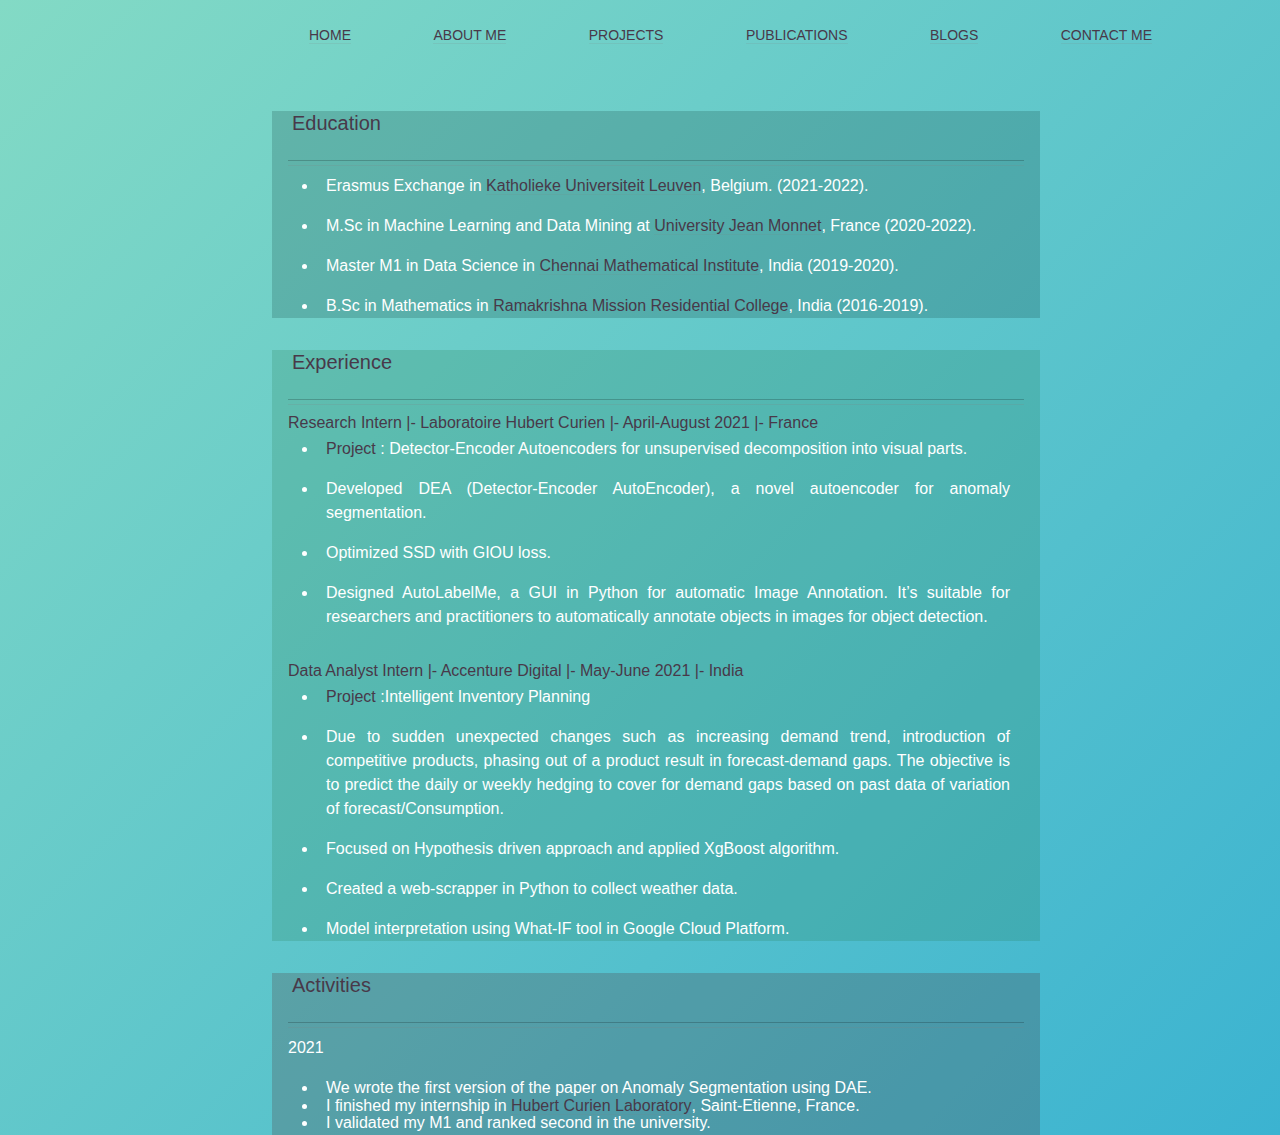
==== commit 795ce9a7: "smaller font size" ====
--- a/about-me.html
+++ b/about-me.html
@@ -42,16 +42,16 @@
 			<hr style="border-top: 1px solid rgb(0, 0, 0,0.2);margin-top: -3em; margin-left: 1em; margin-right: 1em; margin-bottom: 5em">
 
             <ul style="margin-left: 1em; padding: 0rem 3rem ;">
-                <li style="margin-bottom: -1.4em;">
+                <li class="l1">
 					<p> Erasmus Exchange in <a href="https://www.kuleuven.be/kuleuven/"><strong>Katholieke Universiteit Leuven</strong></a>, Belgium. (2021-2022).</p>
                 </li>
-                <li style="margin-bottom: -1.4em;">
+                <li class="l1">
                    <p> M.Sc in Machine Learning and Data Mining at <a href="https://mldm.univ-st-etienne.fr"><strong>University Jean Monnet</strong></a>, France (2020-2022). </p>
                 </li>
-                <li style="margin-bottom: -1.4em;">
+                <li class="l1">
                     <p> Master M1 in Data Science in <a href="https://www.cmi.ac.in/teaching/msc-data-science/"><strong>Chennai Mathematical Institute</strong></a>, India (2019-2020).</p>
                 </li>
-				<li style="margin-bottom: -1.4em;">
+				<li class="l1">
 					<p>B.Sc in Mathematics in <strong>Ramakrishna Mission Residential College</strong>, India (2016-2019). </p>
 				</li>
             </ul>
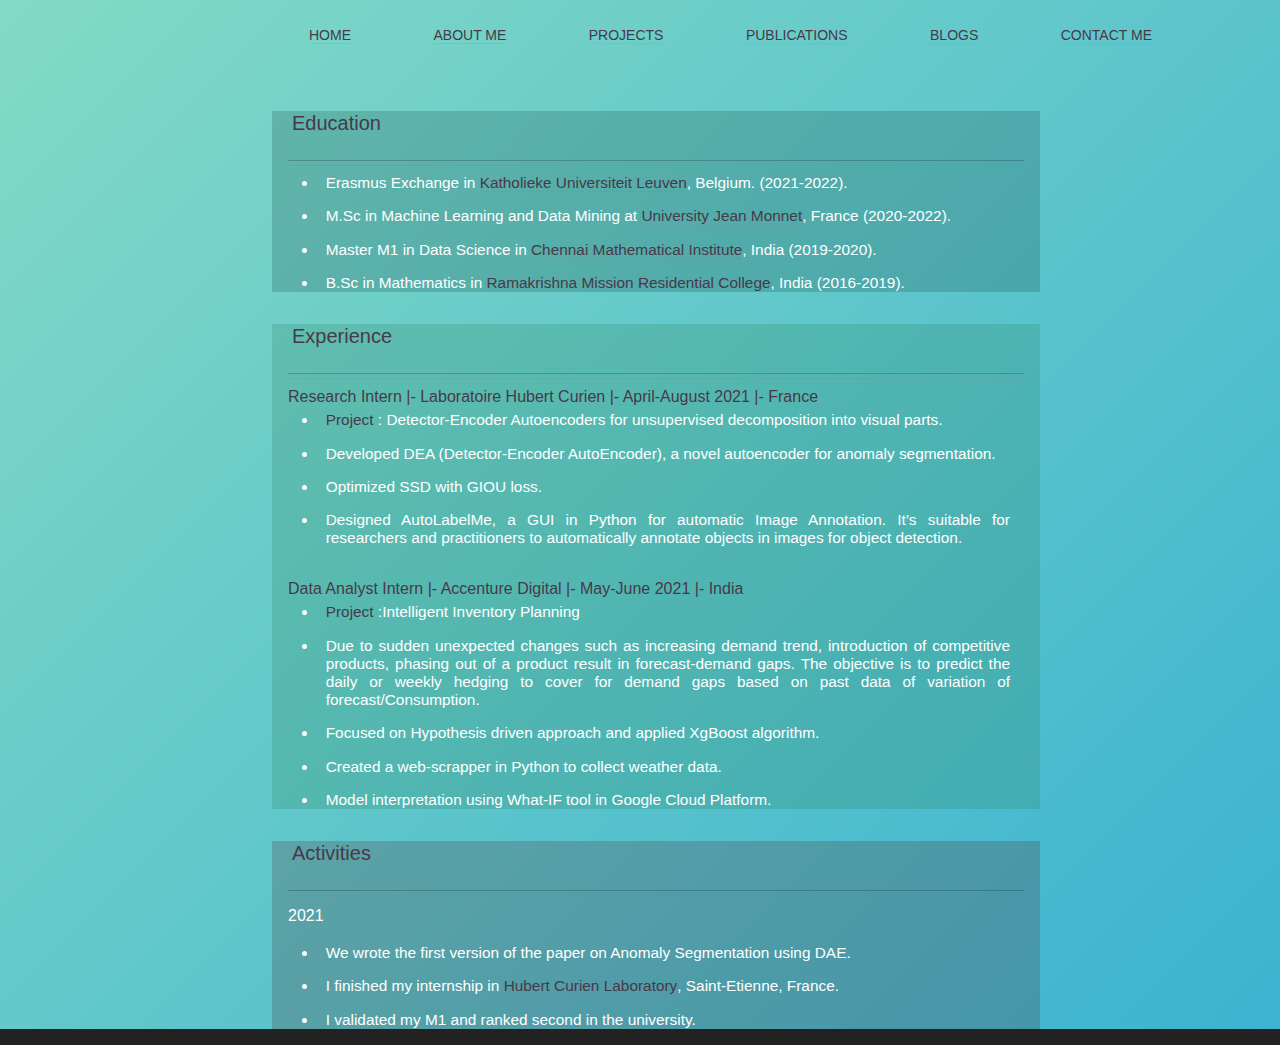
==== commit 5a57bcea: "updated size" ====
--- a/about-me.html
+++ b/about-me.html
@@ -118,14 +118,14 @@
 				
 			<p style="margin-top: 2em; margin-left: 1em;">2021</p>
 			<ul style="margin-left: 1em; padding: 0rem 3rem;">
-				<li style="margin-bottom: -1.4em;">
+				<li class="l1">
 					<p> We wrote the first version of the paper on Anomaly Segmentation using DAE.</p>
 
 				</li>
-				<li style="margin-bottom: -1.4em;">
+				<li class="l1">
 					<p>I finished my internship in <a href="https://laboratoirehubertcurien.univ-st-etienne.fr/en/index.html"><strong>Hubert Curien Laboratory</strong></a>, Saint-Etienne, France.</p>
 				</li>
-				<li style="margin-bottom: -1.4em;"> 
+				<li class="l1"> 
 					<p>
 						I validated my M1 and ranked second in the university.
 					</p>
--- a/assets/css/styles.css
+++ b/assets/css/styles.css
@@ -123,3 +123,9 @@
 nav a:hover::before {
   width: 100%;
 }
+
+li.l1{
+  line-height:normal;
+  margin-bottom: 1mm;
+  font-size:15.4px;
+}
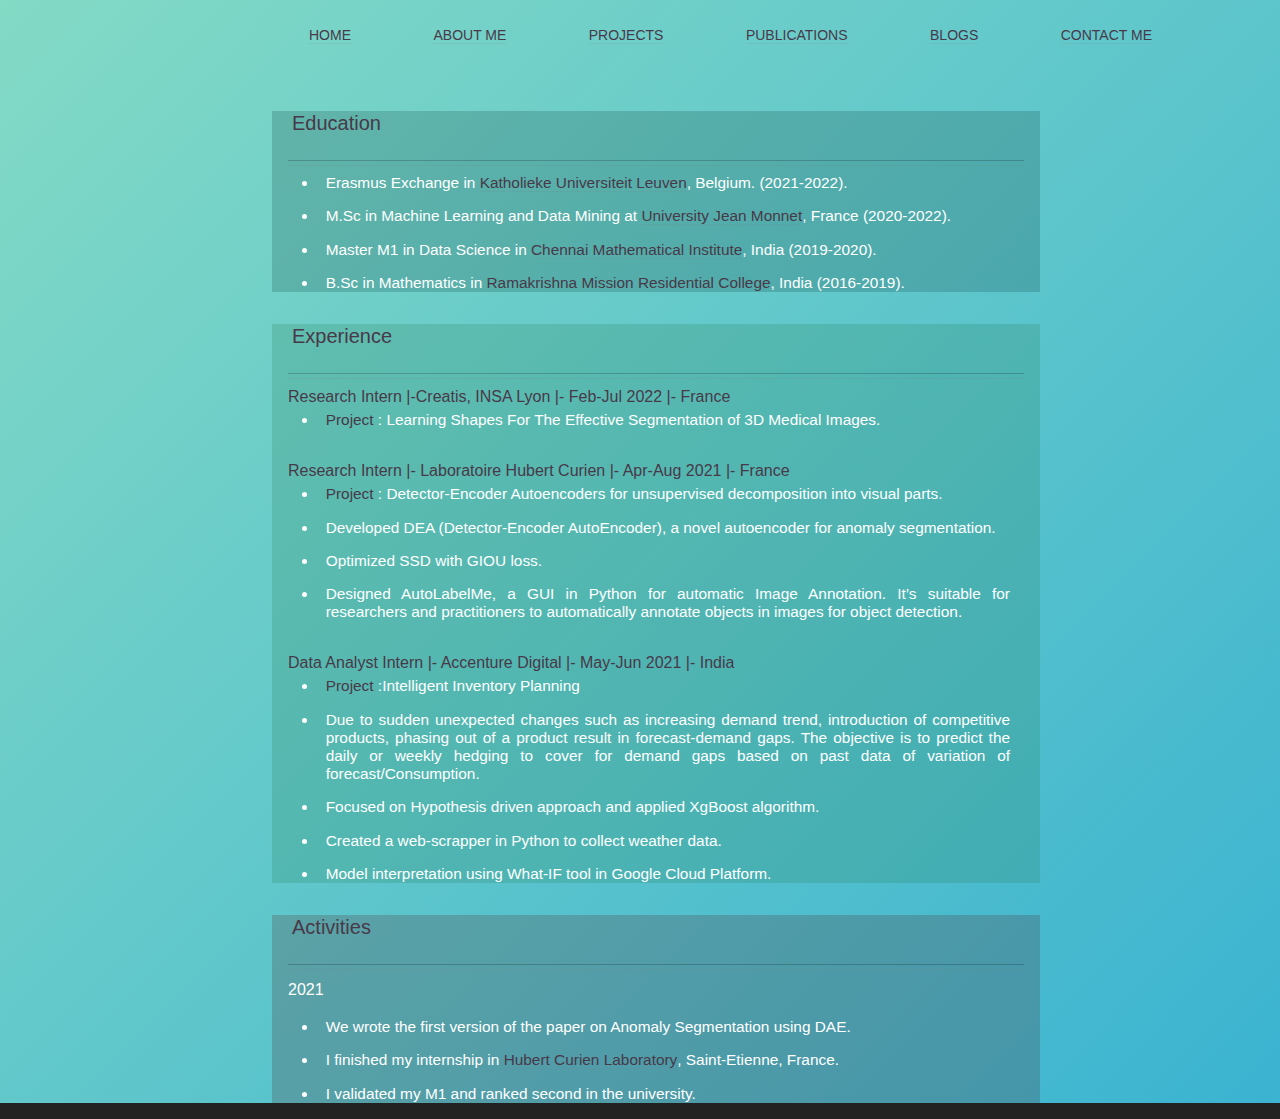
==== commit 3ed0a255: "added new internship" ====
--- a/about-me.html
+++ b/about-me.html
@@ -60,7 +60,13 @@
 		<div style="background: rgba(35, 121, 73, 0.2);margin-top: 2em; margin-left: 17em; margin-right: 15em;">
 			<h3 style="margin-left: 1em;"> Experience </h3>
 			<hr style="border-top: 1px solid rgb(0, 0, 0,0.2);margin-top: -3em; margin-left: 1em; margin-right: 1em; margin-bottom: 5em">
-			<h4 style="margin-top: 2em; margin-left: 1em;">Research Intern |- Laboratoire Hubert Curien |- April-August 2021 |- France</h4>
+			<h4 style="margin-top: 2em; margin-left: 1em;">Research Intern |-Creatis, INSA Lyon |- Feb-Jul 2022 |- France</h4>
+			<ul style="margin-left: 1em; padding: 0rem 3rem;">
+				<li class="l1">
+					<p> <strong>Project</strong> : Learning Shapes For The Effective Segmentation of 3D Medical Images.</p>
+				</li>
+				</ul>
+			<h4 style="margin-top: 2em; margin-left: 1em;">Research Intern |- Laboratoire Hubert Curien |- Apr-Aug 2021 |- France</h4>
 			<ul style="margin-left: 1em; padding: 0rem 3rem;">
 				<li class="l1">
 					<p> <strong>Project</strong> : Detector-Encoder Autoencoders for unsupervised decomposition into visual parts.</p>
@@ -82,7 +88,7 @@
 				
 			</ul>
 
-			<h4 style="margin-top: 2em; margin-left: 1em;">Data Analyst Intern |- Accenture Digital |- May-June 2021 |- India</h4>
+			<h4 style="margin-top: 2em; margin-left: 1em;">Data Analyst Intern |- Accenture Digital |- May-Jun 2021 |- India</h4>
 			<ul style="margin-left: 1em; padding: 0rem 3rem;">
 				<li class="l1">
 					<p> <strong>Project</strong> :Intelligent Inventory Planning</p>
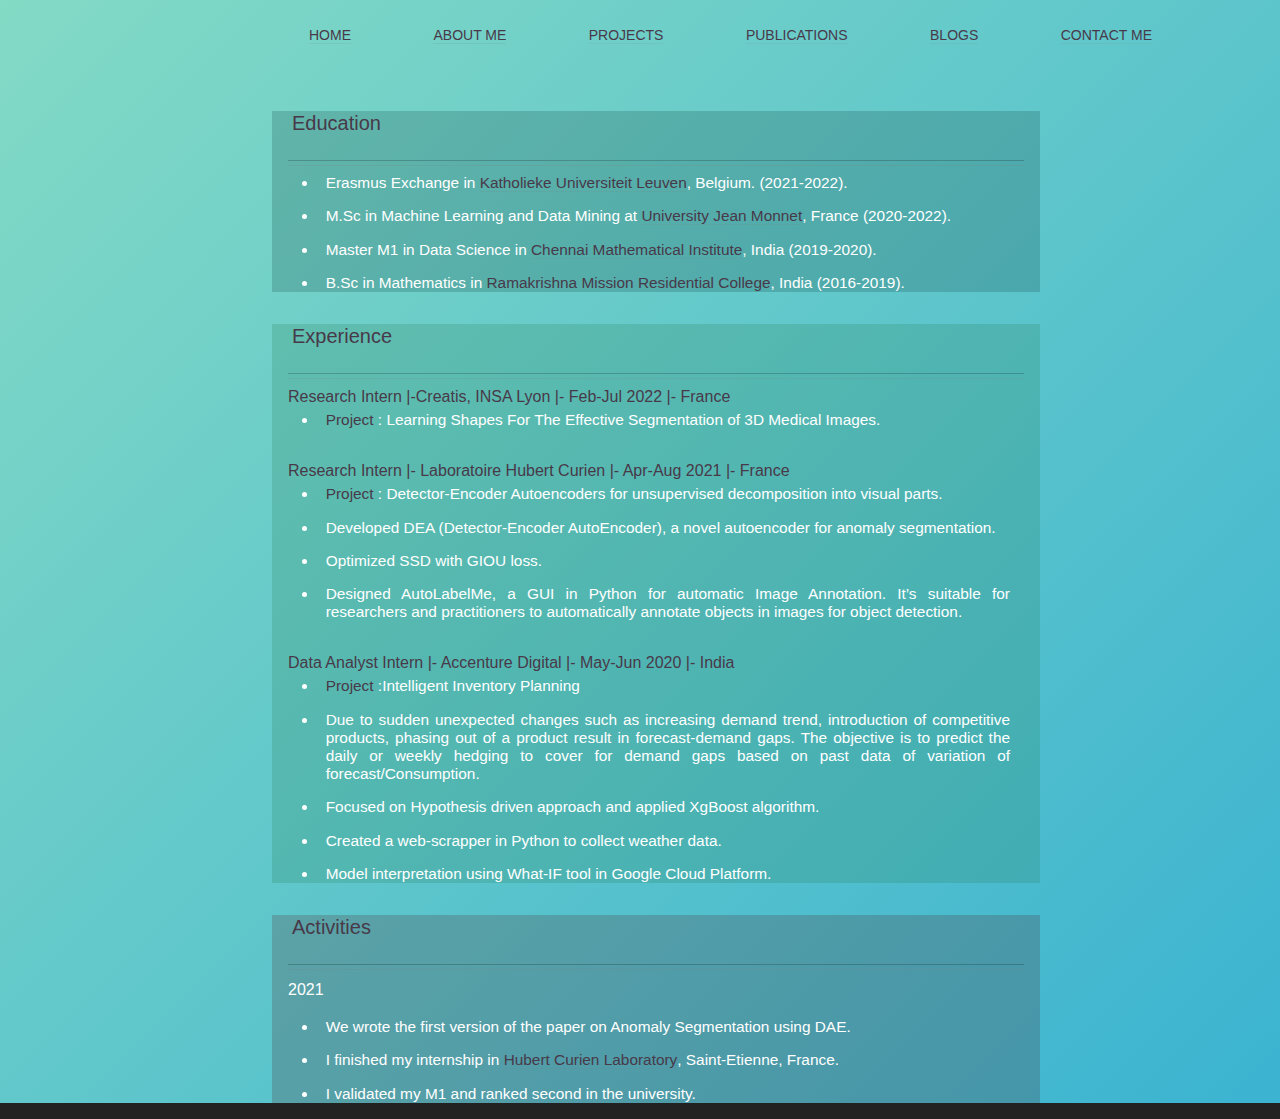
==== commit 8b2c8f86: "fixed the date for Accenture internship" ====
--- a/about-me.html
+++ b/about-me.html
@@ -88,7 +88,7 @@
 				
 			</ul>
 
-			<h4 style="margin-top: 2em; margin-left: 1em;">Data Analyst Intern |- Accenture Digital |- May-Jun 2021 |- India</h4>
+			<h4 style="margin-top: 2em; margin-left: 1em;">Data Analyst Intern |- Accenture Digital |- May-Jun 2020 |- India</h4>
 			<ul style="margin-left: 1em; padding: 0rem 3rem;">
 				<li class="l1">
 					<p> <strong>Project</strong> :Intelligent Inventory Planning</p>
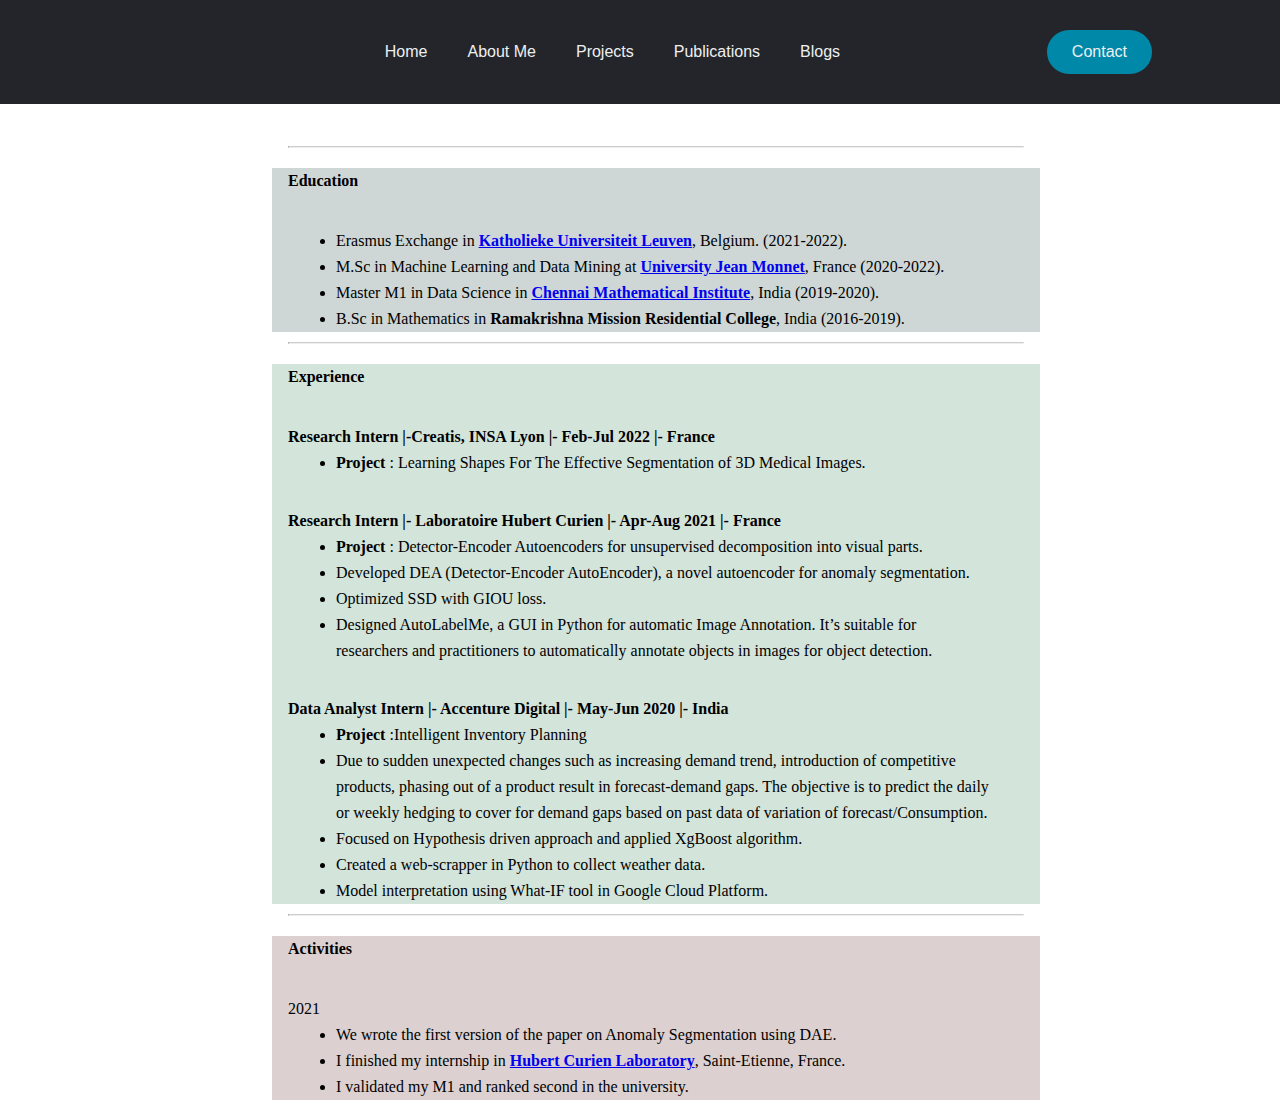
==== commit cc7dc4bc: "new look" ====
--- a/about-me.html
+++ b/about-me.html
@@ -1,7 +1,6 @@
 <!DOCTYPE html>
-<html lang="en">
-<head>
-		<title>Md.Sadil Khan</title>
+    <head>
+        <title>Md.Sadil Khan</title>
 		<link rel="apple-touch-icon" sizes="180x180" href="favicon/apple-touch-icon.png">
 		<link rel="icon" type="image/png" sizes="32x32" href="favicon/favicon-32x32.png">
 		<link rel="icon" type="image/png" sizes="16x16" href="favicon/favicon-16x16.png">
@@ -9,33 +8,30 @@
 		<link rel="mask-icon" href="favicon/safari-pinned-tab.svg" color="#44c4e4">
 		<meta name="msapplication-TileColor" content="#da532c">
 		<meta name="theme-color" content="#ffffff">
-    <meta charset="utf-8">
-		<meta name="viewport" content="width=device-width, initial-scale=1, user-scalable=no" />
-		<link rel="stylesheet" href="assets/css/main.css" />
-		<noscript><link rel="stylesheet" href="assets/css/noscript.css" /></noscript>
+        <meta charset="utf-8">
+        <meta http-equiv="X-UA-Compatible" content="IE=edge">
+        <meta name="description" content="">
+        <meta name="viewport" content="width=device-width, initial-scale=1">
+        <link rel="stylesheet" href="assets/css/styles.css">
+    </head>
+<body>
+    <header>
+		<a class="logo" href="/"></a>
+		<nav>
+			<ul class="nav__links">
+				<li><a href="index.html">Home</a></li>
+				<li><a href="about-me.html">About Me</a></li>
+				<li>
+					<a href="projects.html">Projects</a>
+				</li>
+				<li><a href="publications.html">Publications</a></li>
+				<li><a href="blogs.html">Blogs</a></li>
+			</ul>
+		</nav>
+		<a class="cta" href="contacts.html">Contact</a>
+	</header>
 
-    <link rel="stylesheet" href="assets/css/styles.css">
-</head>
-<body>
-    <section style="height:100%">
-        <!-- Nav -->
-        <header>
-		<div class="container">
-			<nav>
-				<ul>
-					<li><a href="index.html"><b>Home</b></a></li>
-					<li><a href="about-me.html"><b>About Me</b></a></li>
-					<li>
-						<a href="projects.html"><b>Projects</b></a>
-					</li>
-					<li><a href="publications.html"><b>Publications</b></a></li>
-					<li><a href="blogs.html"><b>Blogs</b></a></li>
-					<li><a href="contacts.html"><b>Contact Me</b></a></li>
-				</ul>
-			</nav>
-        </div> 
-    </header>
-
+	<div class="container_v1">
 	<div style="background: rgba(12, 56, 49, 0.2);margin-top: 4em; margin-left: 17em;margin-right: 15em;">
 			<h3 style="margin-left: 1em;"> Education </h3>
 			<!-- Main -->
@@ -140,22 +136,12 @@
 
 
 		</div>
+		<p class="bottom-three"></p>
+	</div>
 
 
 
 
-
-<!-- Scripts -->
-<script src="assets/js/jquery.dropotron.min.js"></script>
-<script src="assets/js/jquery.scrolly.min.js"></script>
-<script src="assets/js/jquery.scrollex.min.js"></script>
-<script src="assets/js/browser.min.js"></script>
-<script src="assets/js/breakpoints.min.js"></script>
-<script src="assets/js/util.js"></script>
-<script src="assets/js/main.js"></script>
-
-</section>
-
 </body>
 </html>
 
--- a/assets/css/styles.css
+++ b/assets/css/styles.css
@@ -1,131 +1,322 @@
-@import "https://fonts.googleapis.com/css?family=Lato:100";
-
-*{
-    margin: 0;
-    padding: 0;
-    box-sizing: border-box;
-
-}
-
-html{
-    font-size: 10px;
-    font-family: "Lato" ,Arial,sans-serif;
-}
-
-section{
-    width: 100%;
-    height: 100vh;
-    color: #fff;
-    background: linear-gradient(-45deg,#cca6a8,#bd99ce,#23A6D5, #83dac5);
-    background-size: 400% 400%;
-    position: relative;
-    animation: change 10s ease-in-out infinite;
-}
-
-h1{
-    font-size: 2rem;
-    text-transform: uppercase;
-    letter-spacing: 2px;
-    border: 2px solid #fff;
-    position: absolute;
-    top: 15%;
-    left: 6%;
-    transform: translate(-50%, -50%);
-    padding: 2rem 5rem;
-}
-
-@keyframes change {
-    0%{
-        background-position: 0 50%;
-    }
-    50%{
-        background-position: 100% 50%;
-    }
-    100%{
-        background-position: 0 50%;
-    }
-    
-
-}
-
-
-@import url('https://fonts.googleapis.com/css?family=Work+Sans:400,600');
-body {
-	margin: 0;
-	background: #222;
-	font-family: Arial, sans-serif;
-	font-weight: 100;
-}
-
-.container {
-	width: 80%;
-	margin: 0 auto;
-}
-
-header {
-  background:transparent;
-
-}
-
-header::after {
-  content: '';
-  display: table;
-  clear: both;
-}
-
-.logo {
-  float: left;
-  padding: 10px 0;
-}
-
-nav {
-  float: right;
-}
-
-nav ul {
+
+* {
   margin: 0;
   padding: 0;
+  box-sizing: border-box;
+}
+.container_v1 {
+  margin: 0 auto;
+  max-width: 100%;
+  width: 1400px;
+  line-height: 2;
+  display: normal;
+
+}
+html * {
+  font-size: 16px;
+  line-height: 1.625;
+  font-family: Nunito, "Times New Roman", Times, serif;
+}
+
+.container {
+  min-height: 100vh;
+  width: 100%;
+  display: flex;
+  align-items: center;
+  justify-content: center;
+  padding: 100px 0;
+  background-color: #111;
+}
+
+.timeline {
+  width: 80%;
+  height: auto;
+  max-width: max-content(10em);
+  margin: 0 auto;
+  position: relative;
+}
+.timeline v2{
+  width: 80%;
+  height: auto;
+  max-width: 1200px;
+  margin: 0 auto;
+  position: relative;
+}
+
+.timeline ul {
   list-style: none;
-}
-
-nav li {
-  display: inline-block;
-  margin-left: 70px;
-  padding-top: 23px;
-
-  position: relative;
-}
-
-nav a {
-  color: #444;
+  padding:0;
+
+}
+.timeline ul li {
+  padding: 20px;
+  background-color: #1e1f22;
+  color: white;
+  border-radius: 10px;
+  margin-bottom: 20px;
+}
+.timeline ul li:last-child {
+  margin-bottom: 0;
+}
+.timeline-content h1 {
+  font-weight: 500;
+  font-size: 25px;
+  line-height: 30px;
+  margin-bottom: 10px;
+  color: white;
+}
+.timeline-content p {
+  font-size: 16px;
+  line-height: 30px;
+  font-weight: 300;
+}
+.timeline-content .date {
+  font-size: 12px;
+  font-weight: 300;
+  margin-bottom: 10px;
+  letter-spacing: 2px;
+}
+@media only screen and (min-width: 768px) {
+  .timeline:before {
+    content: "";
+    position: absolute;
+    top: 0;
+    left: 50%;
+    transform: translateX(-50%);
+    width: 2px;
+    height: 100%;
+    background-color: gray;
+  }
+  .timeline ul li {
+    width: 50%;
+    position: relative;
+    margin-bottom: 50px;
+  }
+  .timeline ul li:nth-child(odd) {
+    float: left;
+    clear: right;
+    transform: translateX(-30px);
+    border-radius: 20px 0px 20px 20px;
+  }
+  .timeline ul li:nth-child(even) {
+    float: right;
+    clear: left;
+    transform: translateX(30px);
+    border-radius: 0px 20px 20px 20px;
+  }
+  .timeline ul li::before {
+    content: "";
+    position: absolute;
+    height: 20px;
+    width: 20px;
+    border-radius: 50%;
+    background-color: rgb(177, 96, 141);
+    top: 0px;
+  }
+  .timeline ul li:nth-child(odd)::before {
+    transform: translate(50%, -50%);
+    right: -30px;
+  }
+  .timeline ul li:nth-child(even)::before {
+    transform: translate(-50%, -50%);
+    left: -30px;
+  }
+  .timeline-content .date {
+    position: absolute;
+    top: -30px;
+  }
+  .timeline ul li:hover::before {
+    background-color: rgb(65, 126, 196);
+  }
+}
+
+
+
+* {
+  box-sizing: border-box;
+  margin: 0;
+  padding: 0;
+}
+
+header {
+  display: flex;
+  justify-content: space-between;
+  align-items: center;
+  padding: 30px 10%;
+  background-color: #24252a;
+}
+
+.logo {
+  cursor: pointer;
+}
+
+.nav__links a,
+.cta,
+.overlay__content a {
+  font-family: "Montserrat", sans-serif;
+  font-weight: 500;
+  color: #edf0f1;
   text-decoration: none;
-  text-transform: uppercase;
-  font-size: 14px;
-}
-
-nav a:hover {
-  color: #000;
-}
-
-nav a::before {
-  content: '';
+}
+
+.nav__links {
+  list-style: none;
+  display: flex;
+}
+
+.nav__links li {
+  padding: 0px 20px;
+
+}
+
+.nav__links li a {
+  transition: color 0.3s ease 0s;
+}
+
+.nav__links li a:hover {
+  color: #0088a9;
+}
+
+.cta {
+  padding: 9px 25px;
+  background-color: rgba(0, 136, 169, 1);
+  border: none;
+  border-radius: 50px;
+  cursor: pointer;
+  transition: background-color 0.3s ease 0s;
+}
+
+.cta:hover {
+  background-color: rgba(0, 136, 169, 0.8);
+}
+
+/* Mobile Nav */
+
+.menu {
+  display: none;
+}
+
+.overlay {
+  height: 100%;
+  width: 0;
+  position: fixed;
+  z-index: 1;
+  left: 0;
+  top: 0;
+  background-color: #24252a;
+  overflow-x: hidden;
+  transition: width 0.5s ease 0s;
+}
+
+.overlay--active {
+  width: 100%;
+}
+
+.overlay__content {
+  display: flex;
+  height: 100%;
+  flex-direction: column;
+  align-items: center;
+  justify-content: center;
+}
+
+.overlay a {
+  padding: 15px;
+  font-size: 36px;
   display: block;
-  height: 5px;
-  background-color: #444;
-
+  transition: color 0.3s ease 0s;
+}
+
+.overlay a:hover,
+.overlay a:focus {
+  color: #0088a9;
+}
+.overlay .close {
   position: absolute;
-  top: 0;
-  width: 0%;
-
-  transition: all ease-in-out 250ms;
-}
-
-nav a:hover::before {
-  width: 100%;
-}
-
-li.l1{
-  line-height:normal;
-  margin-bottom: 1mm;
-  font-size:15.4px;
-}
+  top: 20px;
+  right: 45px;
+  font-size: 60px;
+  color: #edf0f1;
+}
+
+@media screen and (max-height: 450px) {
+  .overlay a {
+    font-size: 20px;
+  }
+  .overlay .close {
+    font-size: 40px;
+    top: 15px;
+    right: 35px;
+  }
+}
+
+@media only screen and (max-width: 800px) {
+  .nav__links,
+  .cta {
+    display: none;
+  }
+  .menu {
+    display: initial;
+  }
+}
+
+
+#toc_container {
+  background: #f9f9f9 none repeat scroll 0 0;
+  border: 1px solid #aaa;
+  display: table;
+  font-size: 150%;
+  margin-bottom: 1em;
+  padding: 20px;
+  width: auto;
+}
+
+.toc_title {
+  font-weight: 700;
+  text-align: center;
+}
+
+#toc_container li, #toc_container ul, #toc_container ul li{
+  list-style: outside none none !important;
+  padding:0;
+}
+
+
+.header-v1 {
+  display: max-width;
+  justify-content: space-between;
+  align-items: left;
+  padding: 10px 2%;
+  background-color: #091820;
+  color: #edf0f1;
+  margin-bottom: 30px;
+  margin-left: -30px;
+}
+
+.section-v1 {
+  margin-top: 30px;
+  margin-bottom: 30px;
+  margin-right: 100px;
+  margin-left: 80px;
+}
+
+figcaption {
+  background-color: rgb(39, 54, 52);
+  color: rgb(235, 226, 226);
+  font-style: italic;
+  padding: 2px;
+  text-align: center;
+  margin-bottom: 20px;
+
+}
+
+ul, ol{
+  padding-left: 50px;
+}
+
+pre code {
+  background-color: #eee;
+  border: 1px solid #999;
+  display: block;
+  padding: 20px;
+}
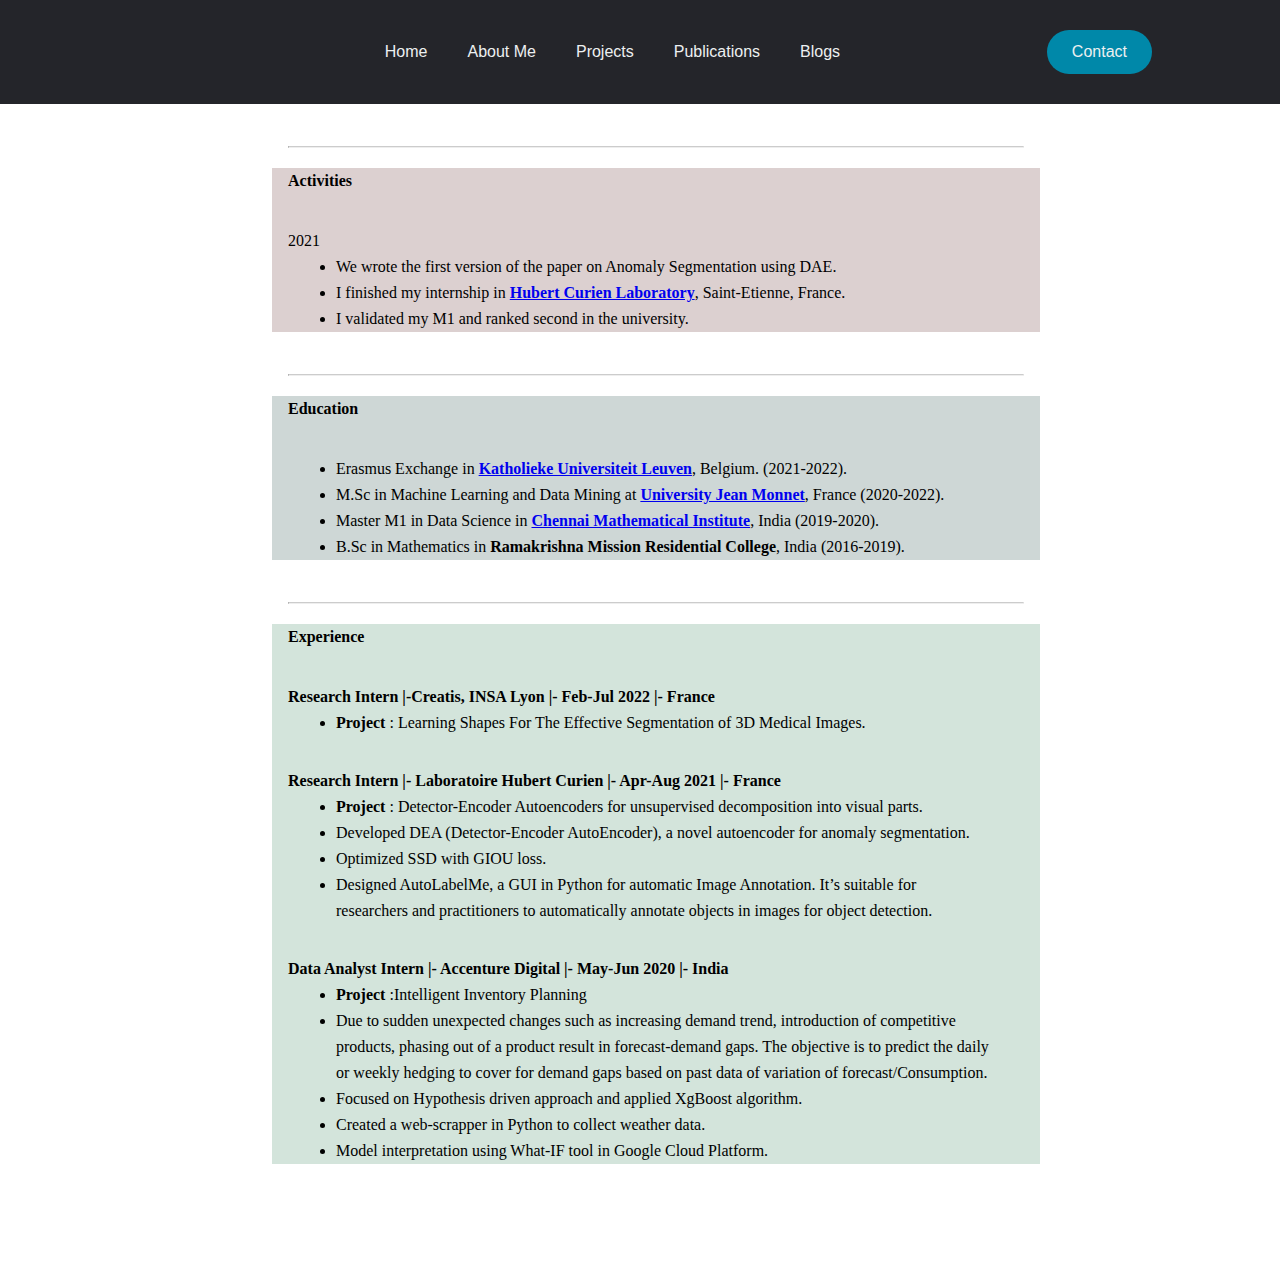
==== commit df5fa977: "mobile display" ====
--- a/about-me.html
+++ b/about-me.html
@@ -32,6 +32,28 @@
 	</header>
 
 	<div class="container_v1">
+		<div style="background: rgba(80, 21, 21, 0.2);margin-top: 4em; margin-left: 17em; margin-right: 15em;">
+			<h3 style="margin-left: 1em;"> Activities </h3>
+
+			<hr style="border-top: 1px solid rgb(0, 0, 0,0.2);margin-top: -3em; margin-left: 1em; margin-right: 1em; margin-bottom: 5em">
+				
+			<p style="margin-top: 2em; margin-left: 1em;">2021</p>
+			<ul style="margin-left: 1em; padding: 0rem 3rem;">
+				<li class="l1">
+					<p> We wrote the first version of the paper on Anomaly Segmentation using DAE.</p>
+
+				</li>
+				<li class="l1">
+					<p>I finished my internship in <a href="https://laboratoirehubertcurien.univ-st-etienne.fr/en/index.html"><strong>Hubert Curien Laboratory</strong></a>, Saint-Etienne, France.</p>
+				</li>
+				<li class="l1"> 
+					<p>
+						I validated my M1 and ranked second in the university.
+					</p>
+				</li>
+			</ul>
+		</div>
+
 	<div style="background: rgba(12, 56, 49, 0.2);margin-top: 4em; margin-left: 17em;margin-right: 15em;">
 			<h3 style="margin-left: 1em;"> Education </h3>
 			<!-- Main -->
@@ -53,7 +75,7 @@
             </ul>
 		</div>
 
-		<div style="background: rgba(35, 121, 73, 0.2);margin-top: 2em; margin-left: 17em; margin-right: 15em;">
+		<div style="background: rgba(35, 121, 73, 0.2);margin-top: 4em; margin-left: 17em; margin-right: 15em;">
 			<h3 style="margin-left: 1em;"> Experience </h3>
 			<hr style="border-top: 1px solid rgb(0, 0, 0,0.2);margin-top: -3em; margin-left: 1em; margin-right: 1em; margin-bottom: 5em">
 			<h4 style="margin-top: 2em; margin-left: 1em;">Research Intern |-Creatis, INSA Lyon |- Feb-Jul 2022 |- France</h4>
@@ -113,29 +135,7 @@
 		
 		</div>
 
-		<div style="background: rgba(80, 21, 21, 0.2);margin-top: 2em; margin-left: 17em; margin-right: 15em;">
-			<h3 style="margin-left: 1em;"> Activities </h3>
-
-			<hr style="border-top: 1px solid rgb(0, 0, 0,0.2);margin-top: -3em; margin-left: 1em; margin-right: 1em; margin-bottom: 5em">
-				
-			<p style="margin-top: 2em; margin-left: 1em;">2021</p>
-			<ul style="margin-left: 1em; padding: 0rem 3rem;">
-				<li class="l1">
-					<p> We wrote the first version of the paper on Anomaly Segmentation using DAE.</p>
-
-				</li>
-				<li class="l1">
-					<p>I finished my internship in <a href="https://laboratoirehubertcurien.univ-st-etienne.fr/en/index.html"><strong>Hubert Curien Laboratory</strong></a>, Saint-Etienne, France.</p>
-				</li>
-				<li class="l1"> 
-					<p>
-						I validated my M1 and ranked second in the university.
-					</p>
-				</li>
-			</ul>
-
-
-		</div>
+		
 		<p class="bottom-three"></p>
 	</div>
 
--- a/assets/css/styles.css
+++ b/assets/css/styles.css
@@ -193,7 +193,7 @@
 /* Mobile Nav */
 
 .menu {
-  display: none;
+  display: flex;
 }
 
 .overlay {
@@ -253,7 +253,7 @@
 @media only screen and (max-width: 800px) {
   .nav__links,
   .cta {
-    display: none;
+    display: flex;
   }
   .menu {
     display: initial;
@@ -320,3 +320,7 @@
   display: block;
   padding: 20px;
 }
+
+.bottom-three {
+  margin-bottom: 3cm;
+}
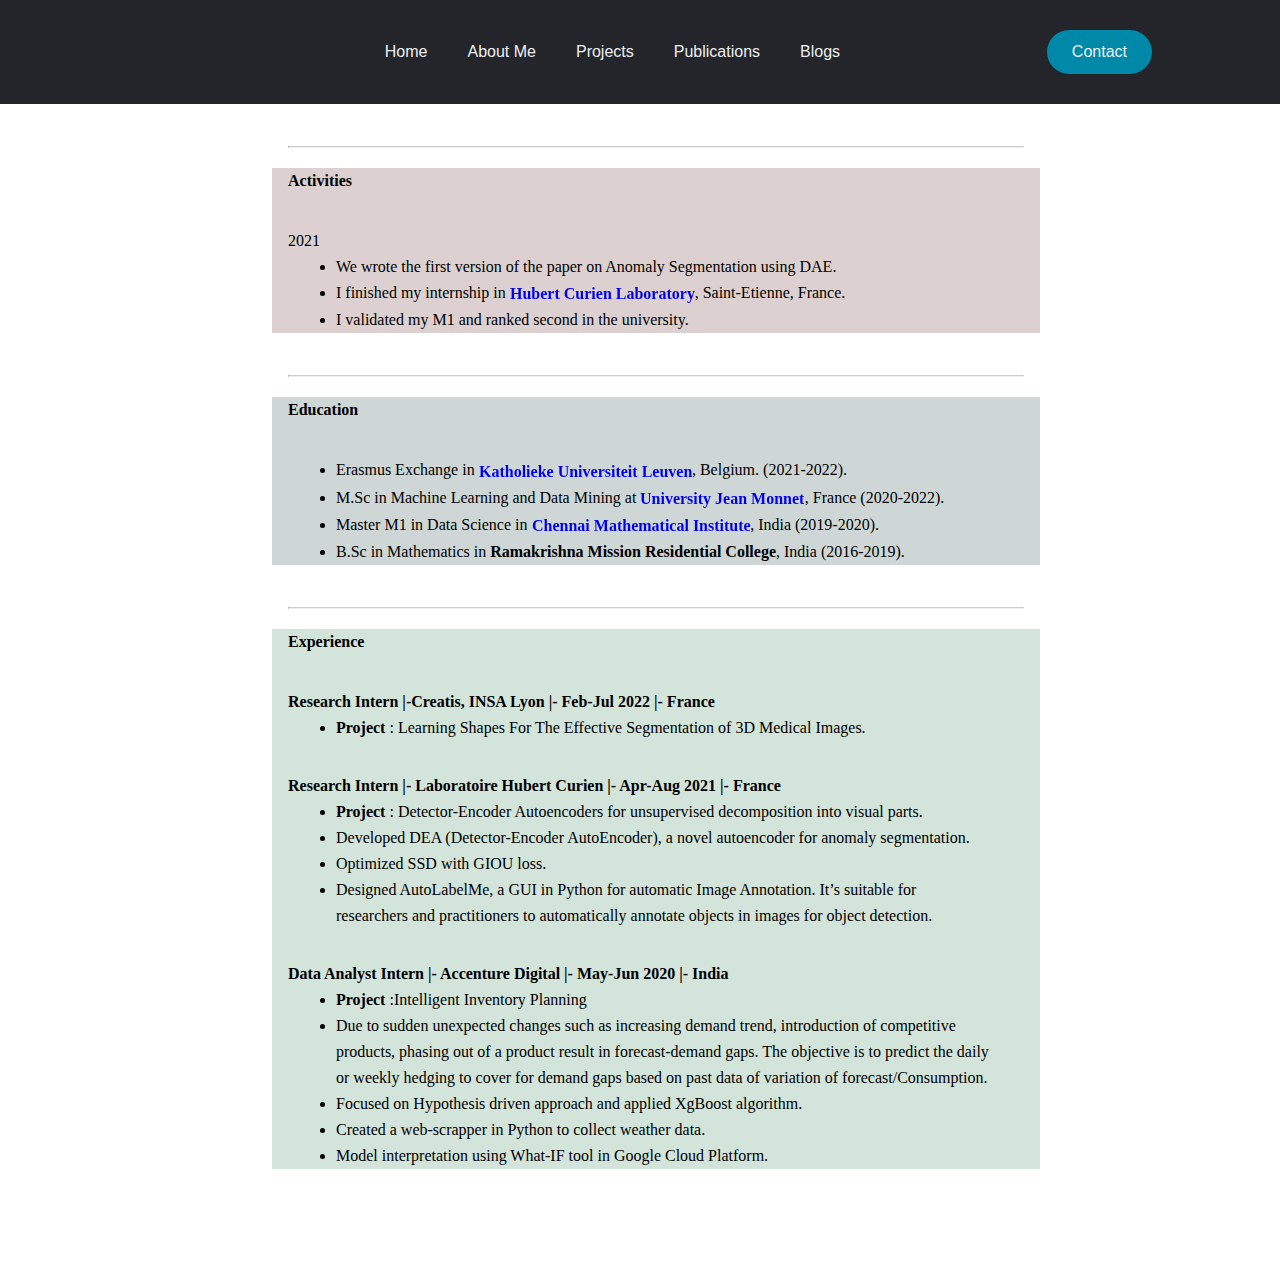
==== commit e7237749: "hovering effect" ====
--- a/about-me.html
+++ b/about-me.html
@@ -44,7 +44,7 @@
 
 				</li>
 				<li class="l1">
-					<p>I finished my internship in <a href="https://laboratoirehubertcurien.univ-st-etienne.fr/en/index.html"><strong>Hubert Curien Laboratory</strong></a>, Saint-Etienne, France.</p>
+					<p>I finished my internship in <a href="https://laboratoirehubertcurien.univ-st-etienne.fr/en/index.html"><strong class="hvr-underline-from-center">Hubert Curien Laboratory</strong></a>, Saint-Etienne, France.</p>
 				</li>
 				<li class="l1"> 
 					<p>
@@ -61,13 +61,13 @@
 
             <ul style="margin-left: 1em; padding: 0rem 3rem ;">
                 <li class="l1">
-					<p> Erasmus Exchange in <a href="https://www.kuleuven.be/kuleuven/"><strong>Katholieke Universiteit Leuven</strong></a>, Belgium. (2021-2022).</p>
+					<p> Erasmus Exchange in <a href="https://www.kuleuven.be/kuleuven/"><strong class="hvr-underline-from-center">Katholieke Universiteit Leuven</strong></a>, Belgium. (2021-2022).</p>
                 </li>
                 <li class="l1">
-                   <p> M.Sc in Machine Learning and Data Mining at <a href="https://mldm.univ-st-etienne.fr"><strong>University Jean Monnet</strong></a>, France (2020-2022). </p>
+                   <p> M.Sc in Machine Learning and Data Mining at <a href="https://mldm.univ-st-etienne.fr"><strong class="hvr-underline-from-center">University Jean Monnet</strong></a>, France (2020-2022). </p>
                 </li>
                 <li class="l1">
-                    <p> Master M1 in Data Science in <a href="https://www.cmi.ac.in/teaching/msc-data-science/"><strong>Chennai Mathematical Institute</strong></a>, India (2019-2020).</p>
+                    <p> Master M1 in Data Science in <a href="https://www.cmi.ac.in/teaching/msc-data-science/"><strong class="hvr-underline-from-center">Chennai Mathematical Institute</strong></a>, India (2019-2020).</p>
                 </li>
 				<li class="l1">
 					<p>B.Sc in Mathematics in <strong>Ramakrishna Mission Residential College</strong>, India (2016-2019). </p>
--- a/assets/css/styles.css
+++ b/assets/css/styles.css
@@ -239,26 +239,6 @@
   color: #edf0f1;
 }
 
-@media screen and (max-height: 450px) {
-  .overlay a {
-    font-size: 20px;
-  }
-  .overlay .close {
-    font-size: 40px;
-    top: 15px;
-    right: 35px;
-  }
-}
-
-@media only screen and (max-width: 800px) {
-  .nav__links,
-  .cta {
-    display: flex;
-  }
-  .menu {
-    display: initial;
-  }
-}
 
 
 #toc_container {
@@ -324,3 +304,35 @@
 .bottom-three {
   margin-bottom: 3cm;
 }
+
+
+/* Underline From Center */
+.hvr-underline-from-center {
+  display: inline-block;
+  vertical-align: middle;
+  -webkit-transform: perspective(1px) translateZ(0);
+  transform: perspective(1px) translateZ(0);
+  box-shadow: 0 0 1px rgba(0, 0, 0, 0);
+  position: relative;
+  overflow: hidden;
+}
+.hvr-underline-from-center:before {
+  content: "";
+  position: absolute;
+  z-index: -1;
+  left: 51%;
+  right: 51%;
+  bottom: 0;
+  background: #2098D1;
+  height: 2px;
+  -webkit-transition-property: left, right;
+  transition-property: left, right;
+  -webkit-transition-duration: 0.3s;
+  transition-duration: 0.3s;
+  -webkit-transition-timing-function: ease-out;
+  transition-timing-function: ease-out;
+}
+.hvr-underline-from-center:hover:before, .hvr-underline-from-center:focus:before, .hvr-underline-from-center:active:before {
+  left: 0;
+  right: 0;
+}
